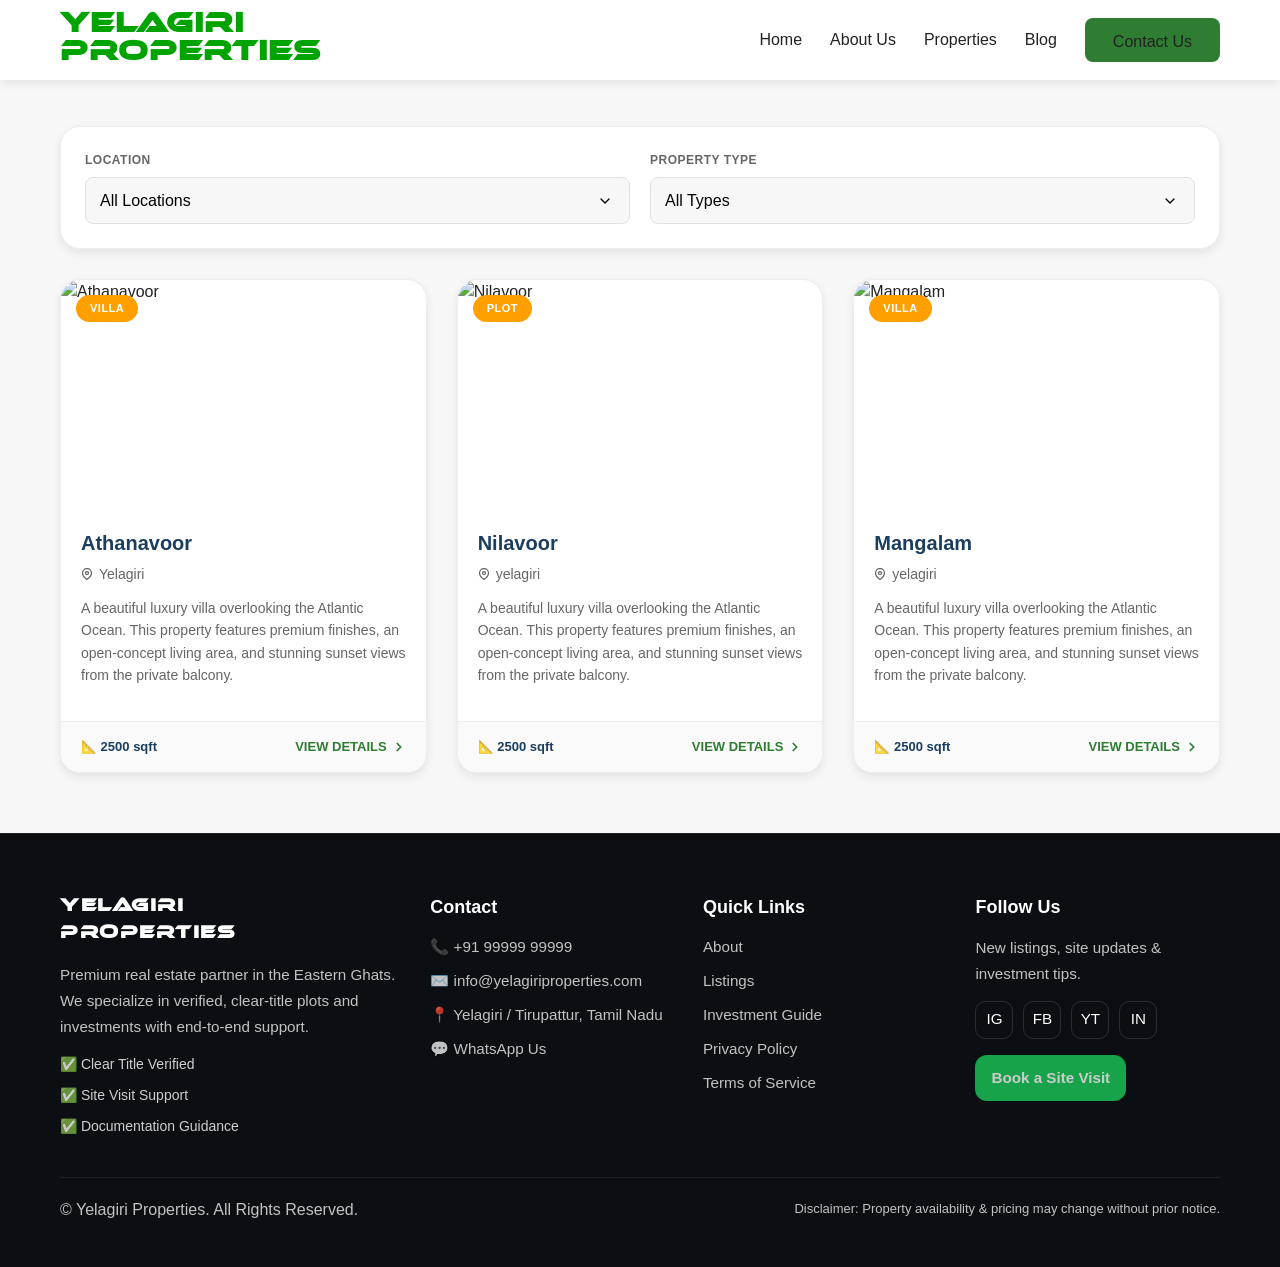
==== frontend/properties.html @ 58af4fd4 "initial commit" ====
<!DOCTYPE html>
<html lang="en">

<head>
    <meta charset="UTF-8">
    <meta name="viewport" content="width=device-width, initial-scale=1.0, maximum-scale=1.0, user-scalable=no">
    <title>Properties & Plots| Yelagiri Properties</title>
    <link rel="stylesheet" href="assets/css/style.css">

    <style>
        /* ==================================================
            ROOT VARIABLES & RESET
        ================================================== */
        :root {
            --primary: #2e7d32;
            --primary-dark: #1b3e5e;
            --accent: #ffa000;
            --text-dark: #222;
            --text-muted: #666;
            --white: #ffffff;
            --bg-light: #f7f7f7;
            --border-light: #eeeeee;

            --radius-sm: 8px;
            --radius-lg: 20px;

            --shadow-sm: 0 4px 10px rgba(0, 0, 0, 0.08);
            --shadow-md: 0 10px 30px rgba(0, 0, 0, 0.15);

            --transition: all 0.3s cubic-bezier(0.4, 0, 0.2, 1);
            --max-width: 1200px;
        }

        * {
            margin: 0;
            padding: 0;
            box-sizing: border-box;
            -webkit-tap-highlight-color: transparent;
        }

        body {
            font-family: "Segoe UI", Roboto, Helvetica, Arial, sans-serif;
            color: var(--text-dark);
            background: var(--bg-light);
            line-height: 1.5;
            overflow-x: hidden;
        }

        /* ==================================================
            LAYOUT COMPONENTS
        ================================================== */
        .container {
            width: 100%;
            max-width: var(--max-width);
            margin: 0 auto;
            padding: 0 20px;
        }

        .back-btn {
            background: var(--bg-light);
            border: 1px solid var(--border-light);
            color: var(--primary);
            font-weight: 600;
            font-size: 14px;
            cursor: pointer;
            transition: var(--transition);
            padding: 8px 16px;
            border-radius: 100px;
            display: flex;
            align-items: center;
            gap: 6px;
        }

        .back-btn:hover {
            background: var(--primary);
            color: var(--white);
        }

        /* ==================================================
            FILTER SECTION
        ================================================== */
        .filter-bar {
            background: var(--white);
            padding: 24px;
            border-radius: var(--radius-lg);
            border: 1px solid var(--border-light);
            box-shadow: var(--shadow-sm);
            margin: 30px 0;
            display: grid;
            grid-template-columns: repeat(auto-fit, minmax(240px, 1fr));
            gap: 20px;
        }

        .filter-group {
            display: flex;
            flex-direction: column;
            gap: 8px;
        }

        .filter-label {
            font-size: 12px;
            font-weight: 700;
            color: var(--text-muted);
            text-transform: uppercase;
            letter-spacing: 0.5px;
        }

        .filter-select {
            width: 100%;
            padding: 14px;
            background: var(--bg-light);
            border: 1px solid #e0e0e0;
            border-radius: var(--radius-sm);
            outline: none;
            cursor: pointer;
            transition: var(--transition);
            font-size: 16px;
            /* Prevents zoom on mobile */
            appearance: none;
            background-image: url("data:image/svg+xml;charset=UTF-8,%3csvg xmlns='http://www.w3.org/2000/svg' viewBox='0 0 24 24' fill='none' stroke='currentColor' stroke-width='2' stroke-linecap='round' stroke-linejoin='round'%3e%3cpolyline points='6 9 12 15 18 9'%3e%3c/polyline%3e%3c/svg%3e");
            background-repeat: no-repeat;
            background-position: right 1rem center;
            background-size: 1em;
        }

        .filter-select:focus {
            border-color: var(--primary);
            background-color: var(--white);
        }

        /* ==================================================
            PROPERTY GRID & CARDS
        ================================================== */
        .property-grid {
            display: grid;
            grid-template-columns: repeat(auto-fill, minmax(320px, 1fr));
            gap: 30px;
            margin-bottom: 60px;
        }

        .property-card {
            background: var(--white);
            border-radius: var(--radius-lg);
            overflow: hidden;
            border: 1px solid var(--border-light);
            box-shadow: var(--shadow-sm);
            cursor: pointer;
            transition: var(--transition);
            display: flex;
            flex-direction: column;
            height: 100%;
        }

        .property-card:hover {
            box-shadow: var(--shadow-md);
            transform: translateY(-8px);
        }

        .card-image-wrapper {
            aspect-ratio: 16 / 10;
            overflow: hidden;
            position: relative;
        }

        .card-image-wrapper img {
            width: 100%;
            height: 100%;
            object-fit: cover;
            transition: transform 0.6s ease;
        }

        .property-card:hover .card-image-wrapper img {
            transform: scale(1.1);
        }

        .type-tag {
            position: absolute;
            top: 15px;
            left: 15px;
            background: var(--accent);
            color: var(--white);
            padding: 5px 14px;
            font-size: 11px;
            font-weight: 700;
            border-radius: 100px;
            text-transform: uppercase;
            letter-spacing: 0.5px;
            z-index: 2;
        }

        .price-tag {
            position: absolute;
            bottom: 15px;
            left: 15px;
            background: var(--primary);
            color: var(--white);
            padding: 6px 14px;
            font-size: 16px;
            font-weight: 700;
            border-radius: var(--radius-sm);
            z-index: 2;
        }

        .card-body {
            padding: 20px;
            flex-grow: 1;
        }

        .card-title {
            font-size: 20px;
            font-weight: 700;
            color: var(--primary-dark);
            margin-bottom: 6px;
        }

        .card-location {
            color: var(--text-muted);
            font-size: 14px;
            margin-bottom: 12px;
            display: flex;
            align-items: center;
            gap: 6px;
        }

        .card-desc {
            color: var(--text-muted);
            font-size: 14px;
            margin-bottom: 15px;
            display: -webkit-box;

            -webkit-box-orient: vertical;
            overflow: hidden;
            line-height: 1.6;
        }

        .card-footer {
            border-top: 1px solid var(--border-light);
            padding: 15px 20px;
            display: flex;
            justify-content: space-between;
            align-items: center;
            background: #fafafa;
        }

        .card-size {
            font-size: 13px;
            font-weight: 700;
            color: var(--primary-dark);
        }

        .card-link {
            color: var(--primary);
            font-weight: 700;
            font-size: 13px;
            display: flex;
            align-items: center;
            gap: 5px;
        }

        /* ==================================================
            DETAIL VIEW & GALLERY
        ================================================== */

        .detail-view {
            padding: 30px 0 60px;
            display: grid;
            grid-template-columns: 1fr 380px;
            gap: 30px;
            align-items: start;
        }

        .image-gallery-container {
            margin-bottom: 30px;
        }

        .gallery-main-frame {
            aspect-ratio: 16 / 9;
            width: 100%;
            margin-bottom: 15px;
            border-radius: var(--radius-lg);
            overflow: hidden;
            box-shadow: var(--shadow-sm);
            background: #e0e0e0;
        }

        .gallery-main-frame img {
            width: 100%;
            height: 100%;
            object-fit: cover;
            transition: opacity 0.4s ease;
        }

        .gallery-thumbs-row {
            display: flex;
            gap: 12px;
            overflow-x: auto;
            padding: 5px 2px 15px;
            scrollbar-width: none;
            /* Hide scrollbar Firefox */
            -ms-overflow-style: none;
            /* Hide scrollbar IE */
        }

        .gallery-thumbs-row::-webkit-scrollbar {
            display: none;
            /* Hide scrollbar Chrome/Safari */
        }

        .gallery-thumb-item {
            flex: 0 0 120px;
            aspect-ratio: 3 / 2;
            border-radius: var(--radius-sm);
            cursor: pointer;
            overflow: hidden;
            border: 3px solid transparent;
            transition: var(--transition);
            opacity: 0.6;
        }

        .gallery-thumb-item.active {
            border-color: var(--primary);
            opacity: 1;
            transform: scale(0.95);
        }

        .gallery-thumb-item img {
            width: 100%;
            height: 100%;
            object-fit: cover;
        }

        .content-box {
            background: var(--white);
            padding: 30px;
            border-radius: var(--radius-lg);
            border: 1px solid var(--border-light);
            box-shadow: var(--shadow-sm);
            margin-bottom: 30px;
        }

        .detail-header {
            display: flex;
            justify-content: space-between;
            align-items: flex-start;
            margin-bottom: 25px;
            gap: 20px;
        }

        .detail-title {
            font-size: 32px;
            font-weight: 800;
            color: var(--primary-dark);
            line-height: 1.2;
        }

        /* Facing badge */
        .facing-chip {
            display: inline-flex;
            align-items: center;
            /* ✅ correct */
            gap: 6px;
            padding: 6px 12px;
            border-radius: 999px;
            background: #f0fdf4;
            border: 1px solid #bbf7d0;
            white-space: nowrap;
            /* prevents wrapping */
        }

        .facing-label {
            font-size: 11px;
            font-weight: 700;
            text-transform: uppercase;
            color: var(--text-muted);
        }

        .facing-value {
            font-size: 14px;
            font-weight: 700;
            color: #15803d;
        }


        .stats-grid {
            display: grid;
            grid-template-columns: repeat(3, 1fr);
            padding: 20px 0;
            margin: 20px 0;
            border-top: 1px solid var(--bg-light);
            border-bottom: 1px solid var(--bg-light);
            gap: 20px;
        }

        .stat-item label {
            font-size: 11px;
            text-transform: uppercase;
            font-weight: 700;
            color: var(--text-muted);
            display: block;
            margin-bottom: 4px;
        }

        .stat-item p {
            font-weight: 700;
            font-size: 18px;
            color: var(--primary-dark);
        }

        .amenity-grid {
            display: grid;
            grid-template-columns: repeat(auto-fill, minmax(160px, 1fr));
            gap: 15px;
            margin-top: 20px;
        }

        .amenity-item {
            display: flex;
            align-items: center;
            gap: 10px;
            font-weight: 600;
            font-size: 14px;
            background: var(--bg-light);
            padding: 10px 15px;
            border-radius: var(--radius-sm);
        }

        .amenity-bullet {
            color: var(--primary);
            font-size: 18px;
        }

        /* Inquiry Form */
        .sidebar {
            position: sticky;
            top: 100px;

        }

        .form-title {
            font-size: 22px;
            font-weight: 700;
            margin-bottom: 20px;
            color: var(--primary-dark);
        }

        .form-group {
            margin-bottom: 18px;
        }

        .form-group label {
            display: block;
            font-size: 12px;
            font-weight: 700;
            color: var(--text-dark);
            margin-bottom: 8px;
        }

        .form-input,
        .form-textarea {
            width: 100%;
            padding: 14px;
            background: var(--bg-light);
            border: 1px solid #e0e0e0;
            border-radius: var(--radius-sm);
            outline: none;
            transition: var(--transition);
            font-size: 16px;
            font-family: inherit;
        }

        .form-input:focus,
        .form-textarea:focus {
            border-color: var(--primary);
            background-color: var(--white);
            box-shadow: 0 0 0 4px rgba(46, 125, 50, 0.1);
        }

        .submit-btn {
            width: 100%;
            background: var(--primary);
            color: var(--white);
            border: none;
            padding: 16px;
            font-weight: 700;
            font-size: 16px;
            border-radius: var(--radius-sm);
            cursor: pointer;
            transition: var(--transition);
            margin-top: 10px;
        }

        .submit-btn:hover {
            background: var(--primary-dark);
            transform: translateY(-2px);
        }

        /* Utilities */
        .hidden {
            display: none !important;
        }

        .fade-in {
            animation: fadeIn 0.4s ease-out;
        }

        @keyframes fadeIn {
            from {
                opacity: 0;
                transform: translateY(10px);
            }

            to {
                opacity: 1;
                transform: translateY(0);
            }
        }

        /* ==================================================
            RESPONSIVE BREAKPOINTS
        ================================================== */

        /* Tablets & Small Laptops */
        @media (max-width: 1024px) {
            .detail-view {
                grid-template-columns: 1fr;
            }

            .sidebar {
                position: static;
                margin-top: 0;
            }

            .gallery-main-frame {
                height: 400px;
                aspect-ratio: auto;
            }
        }

        /* Mobile Devices */
        @media (max-width: 768px) {
            .container {
                padding: 0 16px;
            }

            .navbar {
                height: 64px;
            }

            .logo {
                font-size: 20px;
            }

            .filter-bar {
                margin: 20px 0;
                padding: 16px;
                gap: 15px;
            }

            .property-grid {
                grid-template-columns: 1fr;
                gap: 24px;
            }

            .detail-title {
                font-size: 26px;
            }

            .detail-price {
                font-size: 24px;
            }

            .detail-header {
                flex-direction: column;
                gap: 10px;
            }

            .gallery-main-frame {
                height: 280px;
            }

            .content-box {
                padding: 20px;
            }

            .amenity-grid {
                grid-template-columns: 1fr 1fr;
            }

            .main-content-area {
                width: 90vw;
            }

        }

        /* Very Small Screens */
        @media (max-width: 480px) {
            .gallery-main-frame {
                height: 220px;
                border-radius: var(--radius-sm);
            }

            .gallery-thumb-item {
                flex: 0 0 100px;

            }

            .stats-grid {
                grid-template-columns: 1fr;
                gap: 15px;
            }

            .amenity-grid {
                grid-template-columns: 1fr;
            }
        }
    </style>
    <style>
    .footer-logo {
  font-family: 'Ethnocentric', sans-serif;
  letter-spacing: 1.5px;
  font-size: 20px;
  color: #ffffff;
  text-transform: uppercase;
}

.header-logo {
  font-family: 'Ethnocentric', sans-serif;
  letter-spacing: 1px;
  line-height: 1;
  font-size: 28px;
  color: #00A300;
  text-transform: uppercase;
}
</style>
</head>

<body>
    <header>
        <div class="container">
            <nav>
                <div class="logo">
        <H5 class="header-logo">Yelagiri <br> Properties</H5>
      </div>

                <div class="mobile-menu-btn" onclick="toggleMenu()">☰</div>

                <ul class="nav-links" id="nav-links">
                    <li><a href="index.html">Home</a></li>
                    <li><a href="about.html">About Us</a></li>
                    <li><a href="properties.html">Properties</a></li>
                    <li><a href="blog.html">Blog</a></li>
                    <li><a href="contact.html" class="btn btn-primary">Contact Us</a></li>
                </ul>
            </nav>
        </div>
    </header>


    <br>
    <br>
    <main class="container">
        <!-- LISTING PAGE -->
        <br>
        <br>
        <div id="navBack" class="hidden">
            <button onclick="showListing()" class="back-btn">
                <svg width="16" height="16" viewBox="0 0 24 24" fill="none" stroke="currentColor" stroke-width="2"
                    stroke-linecap="round" stroke-linejoin="round">
                    <line x1="19" y1="12" x2="5" y2="12" />
                    <polyline points="12 19 5 12 12 5" />
                </svg>
                Back
            </button>
        </div>
        <div id="listingPage" class="fade-in">
            <div class="filter-bar">
                <div class="filter-group">
                    <label class="filter-label">Location</label>
                    <select id="locationFilter" onchange="applyFilters()" class="filter-select">
                        <option value="all">All Locations</option>
                        <option value="Miami">Miami</option>
                        <option value="New York">New York</option>
                        <option value="Austin">Austin</option>
                    </select>
                </div>
                <div class="filter-group">
                    <label class="filter-label">Property Type</label>
                    <select id="typeFilter" onchange="applyFilters()" class="filter-select">
                        <option value="all">All Types</option>
                        <option value="Villa">Villa</option>
                        <option value="Apartment">Apartment</option>
                        <option value="Plot">Plot</option>
                    </select>
                </div>
            </div>

            <div id="propertyGrid" class="property-grid">
                <!-- Injected via JS -->
            </div>
        </div>

        <!-- DETAIL PAGE -->
        <div id="detailPage" class="hidden fade-in">
            <div id="detailContent">
                <!-- Injected via JS -->
            </div>
        </div>
    </main>

    <script>
        const data = {
            "properties": [
                {
                    "id": 1,
                    "name": "Athanavoor",
                    "type": "Villa",
                    "location": "Yelagiri",
                    "facing": "North",
                    "size": "2500 sqft",

                    "description": "A beautiful luxury villa overlooking the Atlantic Ocean. This property features premium finishes, an open-concept living area, and stunning sunset views from the private balcony.",

                    "images": [
                        "https://images.unsplash.com/photo-1613490493576-7fde63acd811?auto=format&fit=crop&w=1200&q=80",
                        "https://images.unsplash.com/photo-1613977257363-707ba9348227?auto=format&fit=crop&w=800&q=80",
                        "https://images.unsplash.com/photo-1512917774080-9991f1c4c750?auto=format&fit=crop&w=800&q=80",
                        "https://images.unsplash.com/photo-1600585154340-be6161a56a0c?auto=format&fit=crop&w=800&q=80"
                    ],

                    "amenities": [
                        "Pool",
                        "Gym",
                        "Beach Access",
                        "Private Parking",
                        "Smart Home"
                    ]
                },
                {
                    "id": 2,
                    "name": "Nilavoor",
                    "type": "plot",
                    "location": "yelagiri",
                    "facing": "North",
                    "size": "2500 sqft",

                    "description": "A beautiful luxury villa overlooking the Atlantic Ocean. This property features premium finishes, an open-concept living area, and stunning sunset views from the private balcony.",

                    "images": [
  "https://encrypted-tbn0.gstatic.com/images?q=tbn:ANd9GcQMj-4pQxq1t5v2KErJ9kT-z7eXW7Nisrpfrw&s",
  "https://encrypted-tbn0.gstatic.com/images?q=tbn:ANd9GcRqUysDsdYNhogo86h2fw9bkmaBvrnOnzWTuQ&s",
  "https://encrypted-tbn0.gstatic.com/images?q=tbn:ANd9GcRp6YqivLyHPWenv_6vPWynjphEG1RQ37S58w&s"
]
,

                    "amenities": [
                        "Pool",
                        "Gym",
                        "Beach Access",
                        "Private Parking",
                        "Smart Home"
                    ]
                },
                {
                    "id": 1,
                    "name": "Mangalam",
                    "type": "Villa",
                    "location": "yelagiri",
                    "facing": "North",
                    "size": "2500 sqft",

                    "description": "A beautiful luxury villa overlooking the Atlantic Ocean. This property features premium finishes, an open-concept living area, and stunning sunset views from the private balcony.",

                    "images": [
                        "https://images.unsplash.com/photo-1613490493576-7fde63acd811?auto=format&fit=crop&w=1200&q=80",
                        "https://images.unsplash.com/photo-1613977257363-707ba9348227?auto=format&fit=crop&w=800&q=80",
                        "https://images.unsplash.com/photo-1512917774080-9991f1c4c750?auto=format&fit=crop&w=800&q=80",
                        "https://images.unsplash.com/photo-1600585154340-be6161a56a0c?auto=format&fit=crop&w=800&q=80"
                    ],

                    "amenities": [
                        "Pool",
                        "Gym",
                        "Beach Access",
                        "Private Parking",
                        "Smart Home"
                    ]
                }
            ]
        };

        function showListing() {
            document.getElementById('listingPage').classList.remove('hidden');
            document.getElementById('detailPage').classList.add('hidden');
            document.getElementById('navBack').classList.add('hidden');
            window.scrollTo(0, 0);
            applyFilters();
        }

        function changeMainImage(thumbElement, imageUrl) {
            const mainImg = document.getElementById('mainDisplayImg');
            if (!mainImg) return;

            mainImg.style.opacity = '0.4';

            setTimeout(() => {
                mainImg.src = imageUrl;
                mainImg.style.opacity = '1';
            }, 150);

            const thumbnails = document.querySelectorAll('.gallery-thumb-item');
            thumbnails.forEach(thumb => thumb.classList.remove('active'));
            thumbElement.classList.add('active');
        }

        function showDetail(id) {
            const p = data.properties.find(prop => prop.id === id);
            if (!p) return;

            document.getElementById('listingPage').classList.add('hidden');
            document.getElementById('detailPage').classList.remove('hidden');
            document.getElementById('navBack').classList.remove('hidden');
            window.scrollTo(0, 0);

            const detailContent = document.getElementById('detailContent');
            detailContent.innerHTML = `
                <div class="detail-view">
                    <div class="main-content-area">
                        <div class="image-gallery-container">
                            <div class="gallery-main-frame">
                                <img id="mainDisplayImg" src="${p.images[0]}" alt="Property Main">
                            </div>
                            <div class="gallery-thumbs-row">
                                ${p.images.map((img, index) => `
                                    <div class="gallery-thumb-item ${index === 0 ? 'active' : ''}" 
                                         onclick="changeMainImage(this, '${img}')">
                                        <img src="${img}" alt="Detail Thumbnail">
                                    </div>
                                `).join('')}
                            </div>
                        </div>
                        
                        <div class="content-box">
                            <div class="detail-header">
                                <div>
                                     <h1 class="detail-title">${p.name}</h1>

 
                                    <p class="card-location">
                                        <svg width="14" height="14" viewBox="0 0 24 24" fill="none" stroke="currentColor" stroke-width="2"><path d="M21 10c0 7-9 13-9 13s-9-6-9-13a9 9 0 0 1 18 0z"/><circle cx="12" cy="10" r="3"/></svg>
                                        ${p.location} • ${p.type}
                                    </p>
                                   
                                </div>
                                
                            </div>

                            <div class="stats-grid">
                                <div class="stat-item">
                                    <label>Size</label>
                                    <p>${p.size}</p>
                                </div>
                   
                                <div class="stat-item">
                                    <label>Status</label>
                                    <p style="color: var(--primary)">Available</p>
                                </div>
                                             <div class="facing-stat">
                                 ${p.facing ? `
    <span class="facing-chip">
      <span class="facing-label">Facing</span>
      <span class="facing-value">🧭 ${p.facing}</span>
    </span>
  ` : ''}
</div>
                            </div>

                            <h2 style="margin-bottom:12px; color: var(--primary-dark); font-size: 1.25rem;">About this ${p.type.toLowerCase()}</h2>
                            <p style="color: var(--text-muted); margin-bottom: 32px; line-height: 1.8;">${p.description}</p>

                            <h2 style="margin-bottom:15px; color: var(--primary-dark); font-size: 1.25rem;">Features & Amenities</h2>
                            <div class="amenity-grid">
                                ${p.amenities.map(a => `
                                    <div class="amenity-item">
                                        <span class="amenity-bullet">✓</span> ${a}
                                    </div>
                                `).join('')}
                            </div>
                        </div>
                    </div>

                    <div class="sidebar">
                        <div class="content-box" style="border-top: 5px solid var(--primary);">
                            <h3 class="form-title">Enquire Now</h3>
                            <form onsubmit="event.preventDefault(); document.getElementById('successMsg').classList.remove('hidden'); this.style.opacity='0.5'; this.style.pointerEvents='none';">
                                <div class="form-group">
                                    <label>Full Name</label>
                                    <input type="text" placeholder="Your Name" required class="form-input">
                                </div>
                                <div class="form-group">
                                    <label>Email Address</label>
                                    <input type="email" placeholder="email@example.com" required class="form-input">
                                </div>
                                <div class="form-group">
                                    <label>Your Message</label>
                                    <textarea rows="4" class="form-textarea" placeholder="I am interested in this ${p.type.toLowerCase()}..."></textarea>
                                </div>
                                <button type="submit" class="submit-btn">Send Inquiry</button>
                                <div id="successMsg" class="hidden" style="background: #e8f5e9; color: #2e7d32; padding: 15px; border-radius: 8px; margin-top: 15px; text-align: center; font-weight: 600;">
                                    ✓ Inquiry Sent Successfully!
                                </div>
                            </form>
                        </div>
                    </div>
                </div>
            `;
        }

        function applyFilters() {
            const locVal = document.getElementById('locationFilter').value;
            const typeVal = document.getElementById('typeFilter').value;

            const filtered = data.properties.filter(p => {
                const locMatch = locVal === 'all' || p.location === locVal;
                const typeMatch = typeVal === 'all' || p.type === typeVal;
                return locMatch && typeMatch;
            });

            const grid = document.getElementById('propertyGrid');
            if (filtered.length === 0) {
                grid.innerHTML = `
                    <div style="grid-column: 1/-1; padding: 80px 20px; text-align: center; color: var(--text-muted);">
                        <svg width="48" height="48" viewBox="0 0 24 24" fill="none" stroke="currentColor" stroke-width="1" style="margin-bottom: 15px; opacity: 0.5;"><circle cx="11" cy="11" r="8"/><line x1="21" y1="21" x2="16.65" y2="16.65"/></svg>
                        <p style="font-size: 1.1rem; font-weight: 500;">No properties match your selection.</p>
                        <button onclick="document.getElementById('locationFilter').value='all'; document.getElementById('typeFilter').value='all'; applyFilters();" 
                                style="margin-top: 15px; background: none; border: 1px solid var(--primary); color: var(--primary); padding: 8px 20px; border-radius: 100px; cursor: pointer;">
                            Clear all filters
                        </button>
                    </div>`;
                return;
            }

            grid.innerHTML = filtered.map(p => `
                <div class="property-card fade-in" onclick="showDetail(${p.id})">
                    <div class="card-image-wrapper">
                        <img src="${p.images[0]}" alt="${p.name}" loading="lazy">
                        <div class="type-tag">${p.type}</div>
                        
                    </div>
                    <div class="card-body">
                        <h3 class="card-title">${p.name}</h3>
                        <p class="card-location">
                            <svg width="12" height="12" viewBox="0 0 24 24" fill="none" stroke="currentColor" stroke-width="2.5"><path d="M21 10c0 7-9 13-9 13s-9-6-9-13a9 9 0 0 1 18 0z"/><circle cx="12" cy="10" r="3"/></svg>
                            ${p.location}
                        </p>
                        <p class="card-desc">${p.description}</p>
                    </div>
                    <div class="card-footer">
                        <span class="card-size">📐 ${p.size}</span>
                        <span class="card-link">
                            VIEW DETAILS 
                            <svg width="14" height="14" viewBox="0 0 24 24" fill="none" stroke="currentColor" stroke-width="3" stroke-linecap="round" stroke-linejoin="round"><path d="m9 18 6-6-6-6"/></svg>
                        </span>
                    </div>
                </div>
            `).join('');
        }

        window.onload = applyFilters;
    </script>
    <!-- FOOTER LOAD -->
    <div id="site-footer"></div>

    <script>
        fetch('./partials/header.html')
            .then(res => res.text())
            .then(html => document.getElementById('site-header').innerHTML = html);

        fetch('./partials/footer.html')
            .then(res => res.text())
            .then(html => document.getElementById('site-footer').innerHTML = html);
    </script>
</body>

</html>
---- frontend/assets/css/style.css ----
/* ==================================================
   ROOT VARIABLES & RESET
================================================== */
:root {
  --primary: #2e7d32;
  --primary-dark: #1b3e5e;
  --accent: #ffa000;

  --text-dark: #222;
  --text-muted: #666;
  --white: #ffffff;
  --bg-light: #f7f7f7;

  --radius-sm: 6px;
  --radius-lg: 20px;

  --shadow-sm: 0 4px 10px rgba(0, 0, 0, 0.08);
  --shadow-md: 0 10px 30px rgba(0, 0, 0, 0.15);

  --transition: all 0.3s ease;
}

@font-face {
  font-family: 'Ethnocentric';
  src: url('../fonts/Ethnocentric-Regular.otf') format('opentype');
  font-weight: normal;
  font-style: normal;
  font-display: swap;
}

* {
  margin: 0;
  padding: 0;
  box-sizing: border-box;
}

body {
  font-family: "Segoe UI", Tahoma, Geneva, Verdana, sans-serif;
  color: var(--text-dark);
  background: var(--white);
  line-height: 1.6;
}

img {
  max-width: 100%;
  display: block;
}

a {
  text-decoration: none;
  color: inherit;
}

ul {
  list-style: none;
}

/* ==================================================
   GLOBAL LAYOUT
================================================== */
.container {
  max-width: 1200px;
  margin: 0 auto;
  padding: 0 20px;
}

.section-padding {
  padding: 90px 0;
}

/* ==================================================
   BUTTONS
================================================== */
.btn {
  display: inline-block;
  padding: 12px 28px;
  border-radius: var(--radius-sm);
  font-weight: 600;
  transition: var(--transition);
  cursor: pointer;
  text-align: center;
}

.btn-primary {
  background: var(--primary);
  color: var(--white);
}

.btn-primary:hover {
  background: var(--primary-dark);
}

.btn-outline {
  border: 2px solid var(--white);
  color: var(--white);
  background: transparent;
}

.btn-outline:hover {
  background: var(--primary);
  color: var(--white);
}

/* ==================================================
   HEADER
================================================== */

header {
  position: fixed;
  top: 0;
  width: 100%;
  background: var(--white);
  box-shadow: var(--shadow-sm);
  z-index: 1000;
}

header {
  position: fixed;
  top: 0;
  width: 100%;
  background: var(--white, #fff);
  box-shadow: 0 2px 10px rgba(0, 0, 0, 0.1);
  z-index: 1000;
}

nav {
  height: 80px;
  display: flex;
  align-items: center;
  justify-content: space-between;
}

.logo img {
  height: 42px;
}

.nav-links {
  display: flex;
  align-items: center;
  gap: 28px;
  list-style: none;
}

.nav-links a {
  font-weight: 500;
  color: #222;
  text-decoration: none;
}

.mobile-menu-btn {
  display: none;
  font-size: 1.8rem;
  cursor: pointer;
  color: #222;
}

/* MOBILE MENU */
@media (max-width: 768px) {

  .mobile-menu-btn {
    display: block;
  }

  .nav-links {
    position: absolute;
    top: 80px;
    left: 0;
    width: 100%;
    background: #fff;
    flex-direction: column;
    align-items: center;
    padding: 20px 0;
    display: none;
  }

  .nav-links.active {
    display: flex;
  }

  .nav-links li {
    margin: 12px 0;
  }
}

/* ===== NAV UNDERLINE ANIMATION ===== */

.nav-links {
  position: relative;
}

.nav-links a {
  position: relative;
  padding-bottom: 8px;
}

/* underline */
.nav-links a::after {
  content: "";
  position: absolute;
  left: 0;
  bottom: 0;
  width: 0;
  height: 3px;
  background: var(--accent);
  border-radius: 4px;
  transition: width 0.3s ease;
}

/* active + hover */
.nav-links a.active::after,
.nav-links a:hover::after {
  width: 100%;
}

/* ==================================================
   HERO (INDEX)
================================================== */
/* --- HERO BANNER --- */
.hero {
  height: 90vh;
  background-size: cover;
  background-position: center;
  background-repeat: no-repeat;

  display: flex;
  align-items: center;
  justify-content: center;
  text-align: center;

  color: #fff;
  margin-top: 80px;

  position: relative;
  transition: background-image 1s ease-in-out;
}

/* overlay */
.hero::before {
  content: "";
  position: absolute;
  inset: 0;
  background: rgba(0, 0, 0, 0.5);
  z-index: 1;
}

.hero-content {
  position: relative;
  z-index: 2;
}


/* ==================================================
   WHY CHOOSE US – HOME
================================================== */
.why-choose {
  background: var(--bg-light);
}

.why-grid {
  display: grid;
  grid-template-columns: repeat(3, 1fr);
  gap: 35px;
  margin-top: 50px;
}

.why-card {
  background: var(--white);
  padding: 35px 30px;
  border-radius: var(--radius-lg);
  box-shadow: var(--shadow-sm);
  text-align: center;
  transition: var(--transition);
}

.why-card:hover {
  transform: translateY(-8px);
  box-shadow: var(--shadow-md);
}

.why-icon {
  width: 70px;
  height: 70px;
  margin: 0 auto 20px;
  border-radius: 50%;
  background: rgba(46, 125, 50, 0.12);
  color: var(--primary-color);
  font-size: 30px;
  display: flex;
  align-items: center;
  justify-content: center;
  font-weight: 700;
}

.why-card h3 {
  font-size: 1.25rem;
  margin-bottom: 12px;
  color: var(--text-dark);
}

.why-card p {
  font-size: 0.95rem;
  color: var(--text-light);
  line-height: 1.6;
}

.section-title {
  text-align: center;
}

/* ===== RESPONSIVE ===== */
@media (max-width: 992px) {
  .why-grid {
    grid-template-columns: repeat(2, 1fr);
  }
}

@media (max-width: 768px) {
  .why-grid {
    grid-template-columns: 1fr;
  }
}




/* ==================================================
   BLOGS (HOME + BLOG PAGE)
================================================== */
.latest-blogs {
  background: var(--bg-light);
}

.blog-grid {
  display: grid;
  grid-template-columns: repeat(3, 1fr);
  gap: 35px;
  margin-top: 50px;
}



.blog-card {
  background: var(--white);
  border-radius: 18px;
  overflow: hidden;
  box-shadow: var(--shadow-sm);
  transition: var(--transition);
}

.blog-card:hover {
  transform: translateY(-8px);
  box-shadow: var(--shadow-md);
}

.blog-card img {
  width: 100%;
  height: 200px;
  object-fit: cover;
}

.blog-content {
  padding: 25px;
}

.blog-date {
  font-size: 0.8rem;
  color: var(--primary-color);
  font-weight: 600;
}

.blog-content h3 {
  font-size: 1.25rem;
  margin: 10px 0 12px;
  line-height: 1.4;
}

.blog-content p {
  font-size: 0.95rem;
  color: var(--text-light);
  margin-bottom: 18px;
}

.read-more {
  font-weight: 600;
  color: var(--primary-color);
}

/* RESPONSIVE */
@media (max-width: 992px) {
  .blog-grid {
    grid-template-columns: repeat(2, 1fr);
  }
}

@media (max-width: 768px) {
  .blog-grid {
    grid-template-columns: 1fr;
  }
}

/* ==================================================
   CTA FORM
================================================== */
.cta-section {
  background:
    linear-gradient(rgba(46, 125, 50, 0.95), rgba(46, 125, 50, 0.95)),
    url("https://images.unsplash.com/photo-1560518883-ce09059eeffa");
  background-size: cover;
  color: var(--white);
}

.cta-wrapper {
  display: grid;
  grid-template-columns: 1fr 1fr;
  gap: 70px;
  align-items: center;
}

.cta-content h2 {
  font-size: 2.8rem;
  margin-bottom: 20px;
}

.cta-content p {
  font-size: 1.05rem;
  margin-bottom: 25px;
  opacity: 0.95;
}

.cta-points li {
  margin-bottom: 10px;
  font-weight: 500;
}

/* FORM */
.cta-form {
  background: var(--white);
  color: var(--text-dark);
  padding: 40px;
  border-radius: 18px;
  box-shadow: var(--shadow-md);
}

.form-group {
  margin-bottom: 15px;
}

.form-group label {
  font-size: 0.85rem;
  font-weight: 600;
  margin-bottom: 6px;
  display: block;
}

.form-group input,
.form-group select,
.form-group textarea {
  width: 100%;
  padding: 12px 14px;
  border-radius: var(--radius-sm);
  border: 1px solid #ddd;
  font-size: 0.95rem;
}

.form-group input:focus,
.form-group select:focus,
.form-group textarea:focus {
  outline: none;
  border-color: var(--primary-color);
}

.btn-full {
  width: 100%;
  padding: 14px;
  font-size: 1rem;
}

/* RESPONSIVE */
@media (max-width: 992px) {
  .cta-wrapper {
    grid-template-columns: 1fr;
    gap: 50px;
  }

  .cta-content {
    text-align: center;
  }

  .cta-points {
    display: inline-block;
    text-align: left;
  }
}



/* ==================================================
   ABOUT SECTION (REFERENCE IMAGE MATCH)
================================================== */
.about-grid {
  display: grid;
  grid-template-columns: 1fr 1fr;
  gap: 80px;
  align-items: center;
}

.about-image-container {
  position: relative;
}

.main-about-img {
  width: 100%;
  height: 520px;
  object-fit: cover;
  border-radius: var(--radius-lg);
  box-shadow: var(--shadow-md);
}

/* EXPERIENCE BADGE */
.experience-badge {
  position: absolute;
  bottom: -35px;
  right: -25px;
  background: var(--accent);
  color: var(--white);
  padding: 28px 26px;
  border-radius: 18px;
  text-align: center;
  box-shadow: 0 12px 30px rgba(255, 160, 0, 0.45);
}

.experience-badge .years {
  font-size: 2.8rem;
  font-weight: 800;
  line-height: 1;
}

.experience-badge .exp-text {
  font-size: 0.85rem;
  font-weight: 600;
  text-transform: uppercase;
}

/* ABOUT CONTENT */
.sub-heading {
  display: block;
  color: var(--accent);
  font-weight: 700;
  letter-spacing: 3px;
  font-size: 0.8rem;
  margin-bottom: 14px;
}

.about-content h2 {
  font-size: 3rem;
  font-weight: 700;
  margin-bottom: 22px;
  line-height: 1.2;
}

.about-content p {
  color: var(--text-muted);
  margin-bottom: 35px;
  font-size: 1.05rem;
}

/* FEATURES LIST */
.about-features li {
  display: flex;
  align-items: center;
  margin-bottom: 14px;
  font-weight: 500;
}

.about-features .check {
  width: 24px;
  height: 24px;
  border-radius: 50%;
  background: var(--primary);
  color: var(--white);
  display: flex;
  align-items: center;
  justify-content: center;
  font-size: 0.8rem;
  margin-right: 14px;
}

/* ==================================================
   VISION & MISSION – ATTRACTIVE & RESPONSIVE
================================================== */
.vision-mission {
  background: linear-gradient(to right,
      rgba(46, 125, 50, 0.06),
      rgba(46, 125, 50, 0.02));
}

.vm-grid {
  display: grid;
  grid-template-columns: repeat(2, 1fr);
  gap: 40px;
  margin-top: 50px;
}

.vm-card {
  background: #ffffff;
  padding: 45px 40px;
  border-radius: 22px;
  box-shadow: 0 14px 40px rgba(0, 0, 0, 0.08);
  position: relative;
  transition: transform 0.3s ease;
}

.vm-card:hover {
  transform: translateY(-8px);
}

.vm-icon {
  width: 56px;
  height: 56px;
  border-radius: 14px;
  background: linear-gradient(135deg, #2e7d32, #43a047);
  color: #ffffff;
  display: flex;
  align-items: center;
  justify-content: center;
  margin-bottom: 22px;
}

.vm-icon svg {
  width: 28px;
  height: 28px;
}


.vm-card h3 {
  font-size: 1.6rem;
  margin-bottom: 15px;
}

.vm-card p {
  font-size: 1rem;
  line-height: 1.7;
  color: #555;
}

.vm-card ul {
  padding-left: 18px;
}

.vm-card ul li {
  margin-bottom: 10px;
  line-height: 1.6;
  color: #555;
}

/* RESPONSIVE */
@media (max-width: 992px) {
  .vm-grid {
    grid-template-columns: 1fr;
  }

  .vm-card {
    padding: 35px 30px;
  }
}

@media (max-width: 576px) {
  .vm-card h3 {
    font-size: 1.4rem;
  }

  .vm-icon {
    width: 46px;
    height: 46px;
    font-size: 1.3rem;
  }
}

/* ==================================================
   OUR ACHIEVEMENTS – FLOATING MILESTONE CONCEPT
================================================== */
.achievements {
  background: linear-gradient(to bottom,
      rgba(46, 125, 50, 0.04),
      rgba(46, 125, 50, 0.01));
  position: relative;
}

/* PATH */
.achievement-path {
  display: grid;
  grid-template-columns: repeat(4, 1fr);
  gap: 30px;
  margin-top: 60px;
  position: relative;
}

/* CONNECTING LINE */
.achievement-path::before {
  content: "";
  position: absolute;
  top: 50%;
  left: 0;
  right: 0;
  height: 2px;
  background: linear-gradient(to right,
      transparent,
      #2e7d32,
      transparent);
  z-index: 0;
}

.achievement-card {
  background: #ffffff;
  padding: 40px 30px;
  border-radius: 22px;
  text-align: center;
  box-shadow: 0 14px 40px rgba(0, 0, 0, 0.08);
  position: relative;
  z-index: 1;
  transition: transform 0.35s ease;
}

.achievement-card:hover {
  transform: translateY(-12px);
}

/* NUMBER */
.achieve-number {
  display: block;
  font-size: 2.6rem;
  font-weight: 700;
  color: #2e7d32;
  margin-bottom: 10px;
}

.achievement-card h4 {
  font-size: 1.2rem;
  margin-bottom: 10px;
}

.achievement-card p {
  font-size: 0.95rem;
  color: #555;
  line-height: 1.6;
}

/* HIGHLIGHT CARD */
.achievement-card.highlight {
  background: linear-gradient(135deg, #2e7d32, #43a047);
  color: #ffffff;
}

.achievement-card.highlight .achieve-number {
  color: #ffffff;
}

.achievement-card.highlight p {
  color: #e8f5e9;
}

/* RESPONSIVE */
@media (max-width: 992px) {
  .achievement-path {
    grid-template-columns: repeat(2, 1fr);
  }

  .achievement-path::before {
    display: none;
  }
}

@media (max-width: 576px) {
  .achievement-path {
    grid-template-columns: 1fr;
  }
}


/* ==================================================
   TRUST & APPROVALS – PREMIUM CREDIBILITY SECTION
================================================== */
.trust-approvals {
  background: linear-gradient(to right,
      rgba(46, 125, 50, 0.03),
      rgba(46, 125, 50, 0.01));
}

.trust-grid {
  display: grid;
  grid-template-columns: 1.2fr 1fr;
  gap: 60px;
  margin-top: 60px;
}

/* LEFT – TRUST */
.trust-item {
  background: #ffffff;
  padding: 26px 30px;
  border-radius: 16px;
  box-shadow: 0 10px 30px rgba(0, 0, 0, 0.07);
  margin-bottom: 20px;
}

.trust-item h4 {
  font-size: 1.1rem;
  margin-bottom: 8px;
  color: #2e7d32;
}

.trust-item p {
  font-size: 0.95rem;
  color: #555;
  line-height: 1.6;
}

/* RIGHT – APPROVALS */
.trust-right {
  display: grid;
  grid-template-columns: repeat(2, 1fr);
  gap: 25px;
}

.approval-card {
  background: #ffffff;
  border-radius: 18px;
  padding: 35px 20px;
  text-align: center;
  box-shadow: 0 14px 40px rgba(0, 0, 0, 0.08);
  transition: transform 0.3s ease;
}

.approval-card:hover {
  transform: translateY(-10px);
}

.approval-card span {
  display: block;
  font-size: 1.8rem;
  font-weight: 700;
  color: #2e7d32;
  margin-bottom: 10px;
}

.approval-card p {
  font-size: 0.9rem;
  color: #555;
}

/* RESPONSIVE */
@media (max-width: 992px) {
  .trust-grid {
    grid-template-columns: 1fr;
  }
}

@media (max-width: 576px) {
  .trust-right {
    grid-template-columns: 1fr;
  }
}



/* STATS */
.stats-row {
  display: flex;
  gap: 60px;
  margin-bottom: 30px;
}

.stat-item p {
  font-size: 0.9rem;
  color: var(--text-muted);
}

.stat-number {
  display: block;
  font-size: 2rem;
  font-weight: 700;
  color: var(--primary);
}



/* ==================================================
   CTA SECTION
================================================== */
.cta-section {
  background:
    linear-gradient(rgba(46, 125, 50, 0.92), rgba(46, 125, 50, 0.92)),
    url("https://images.unsplash.com/photo-1560518883-ce09059eeffa");
  background-size: cover;
  color: var(--white);
}

.cta-container {
  display: grid;
  grid-template-columns: 1fr 1fr;
  gap: 60px;
  align-items: center;
}

.cta-form {
  background: var(--white);
  color: var(--text-dark);
  padding: 36px;
  border-radius: 14px;
  box-shadow: var(--shadow-md);
}

.form-group {
  margin-bottom: 14px;
}

.form-group label {
  font-size: 0.85rem;
  font-weight: 600;
  margin-bottom: 6px;
  display: block;
}

.form-control {
  width: 100%;
  padding: 11px 12px;
  border-radius: var(--radius-sm);
  border: 1px solid #ddd;
}

/* ==================================================
   FOOTER
================================================== */
footer {
  background: #1a1a1a;
  color: #ccc;
  padding: 70px 0 25px;
}

.footer-grid {
  display: grid;
  grid-template-columns: repeat(auto-fit, minmax(220px, 1fr));
  gap: 40px;
  margin-bottom: 40px;
}

.footer-col h4 {
  color: var(--white);
  margin-bottom: 18px;
}

.footer-col p,
.footer-col a {
  font-size: 0.95rem;
  color: #ccc;
}

.footer-col a:hover {
  color: var(--white);
}

.copyright {
  border-top: 1px solid #333;
  padding-top: 20px;
  text-align: center;
  font-size: 0.85rem;
}

/* ==================================================
   RESPONSIVE
================================================== */
@media (max-width: 992px) {
  .about-grid {
    grid-template-columns: 1fr;
    gap: 60px;
  }

  .stats-row {
    justify-content: center;
    gap: 40px;
  }

  .about-content {
    text-align: center;
  }
}

@media (max-width: 768px) {
  .nav-links {
    display: none;
    position: absolute;
    top: 80px;
    left: 0;
    width: 100%;
    background: var(--white);
    flex-direction: column;
    padding: 25px;
    box-shadow: var(--shadow-sm);
  }

  .nav-links.active {
    display: flex;
  }

  .mobile-menu-btn {
    display: block;
  }

  .hero-content h1 {
    font-size: 2.2rem;
  }

  .cta-container {
    grid-template-columns: 1fr;
  }
}


/* ==================================================
   MOBILE RESPONSIVE FIX (FINAL)
================================================== */
@media (max-width: 768px) {

  /* ---------- GLOBAL ---------- */
  .section-padding {
    padding: 60px 0;
  }

  .container {
    padding: 0 16px;
  }

  /* ---------- HERO ---------- */
  .hero {
    min-height: 75vh;
    padding: 40px 0;
  }

  .hero-content h1 {
    font-size: 1.9rem;
    line-height: 1.3;
  }

  .hero-content p {
    font-size: 1rem;
  }

  /* ---------- ABOUT LAYOUT ---------- */
  .about-grid {
    grid-template-columns: 1fr;
    gap: 50px;
  }

  .about-image-container {
    order: 1;
  }

  .main-about-img {
    height: 320px;
  }

  /* ---------- EXPERIENCE BADGE ---------- */
  .experience-badge {
    bottom: -20px;
    right: 15px;
    padding: 18px 16px;
    border-radius: 14px;
  }

  .experience-badge .years {
    font-size: 2rem;
  }

  /* ---------- ABOUT CONTENT ---------- */
  .about-content {
    text-align: center;
  }

  .about-content h2 {
    font-size: 2rem;
  }

  .about-content p {
    font-size: 0.95rem;
  }

  /* ---------- STATS ---------- */
  .stats-row {
    flex-direction: column;
    gap: 22px;
    margin: 30px 0;
  }

  .stat-number {
    font-size: 1.8rem;
  }

  /* ---------- FEATURES ---------- */
  .about-features {
    margin-top: 20px;
  }

  .about-features li {
    justify-content: center;
    font-size: 0.9rem;
  }

  /* ---------- CTA ---------- */
  .cta-container {
    grid-template-columns: 1fr;
    gap: 35px;
    text-align: center;
  }

  .cta-form {
    padding: 26px;
  }

  /* ---------- FOOTER ---------- */
  .footer-grid {
    grid-template-columns: 1fr;
    text-align: center;
  }

  .footer-col {
    margin-bottom: 30px;
  }


}

/*===footer css===*/
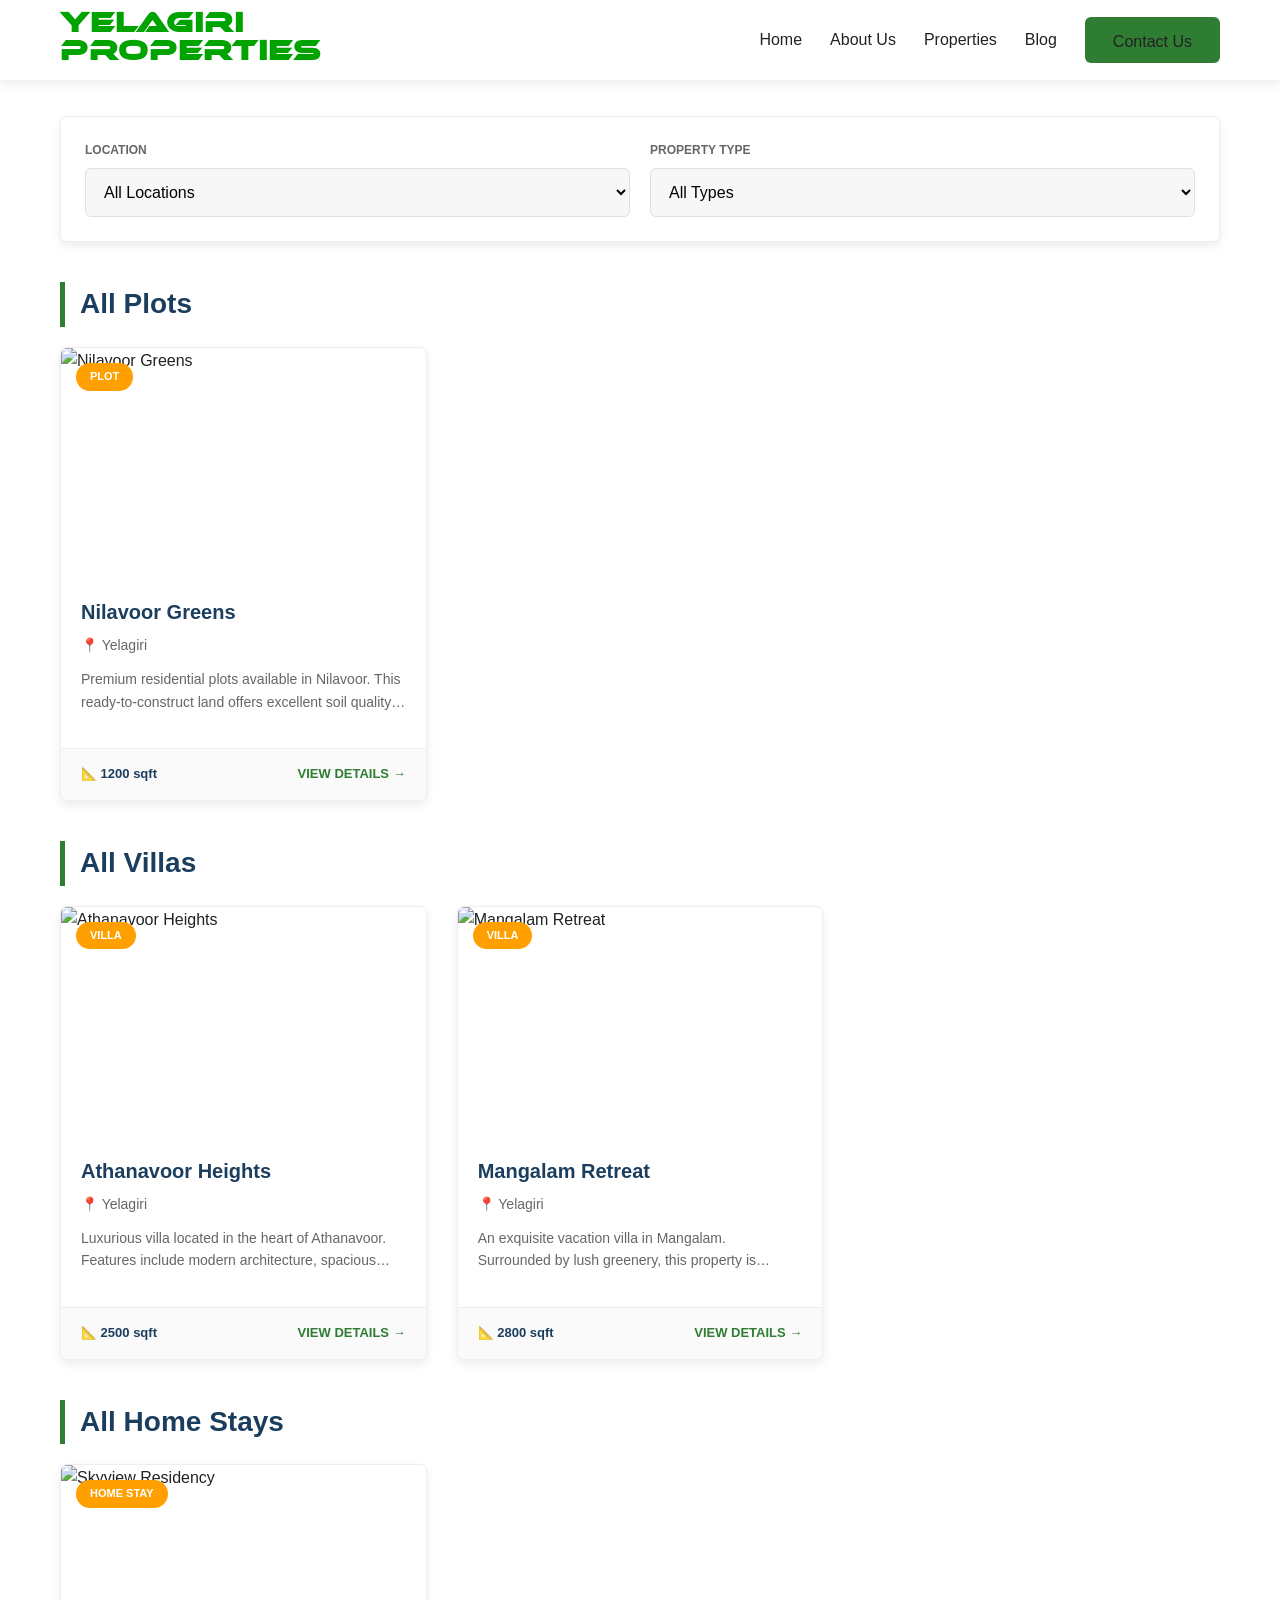
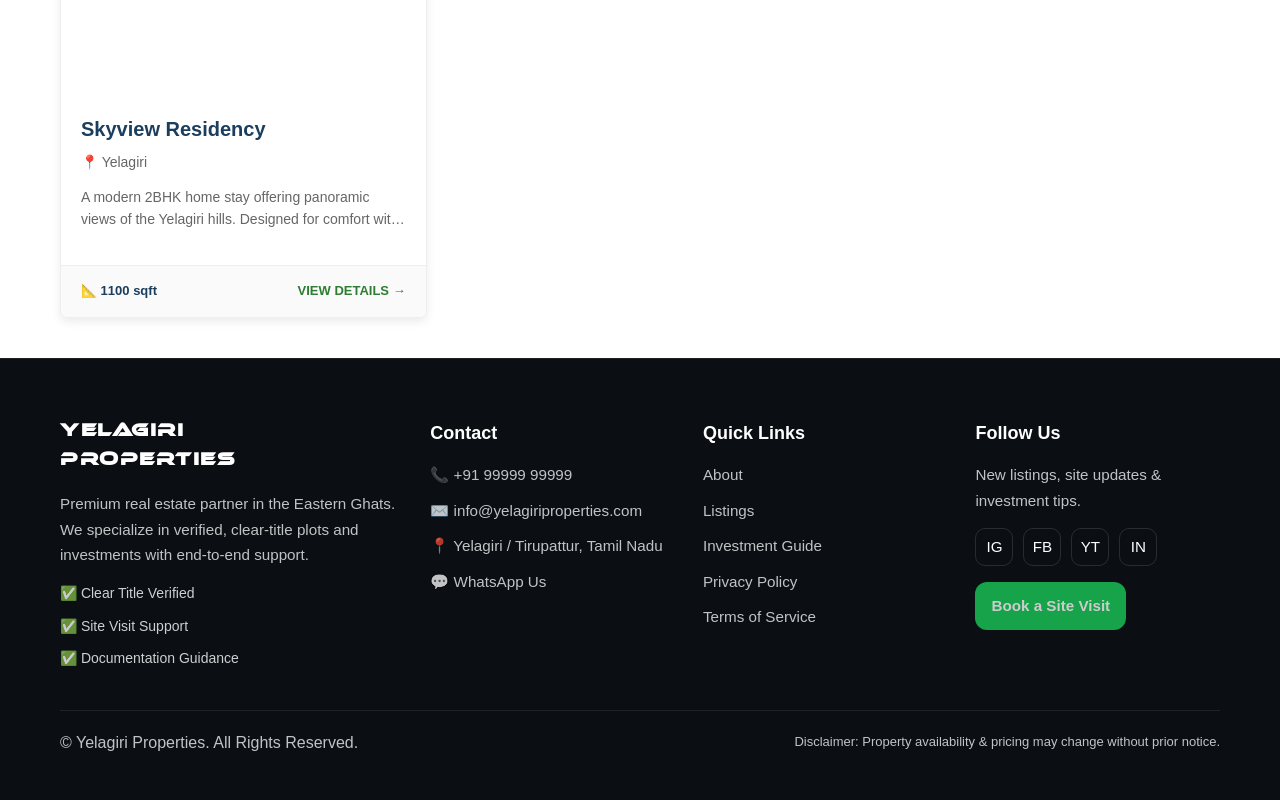
==== commit 5d2354ab: "update frontend and ui" ====
--- a/frontend/properties.html
+++ b/frontend/properties.html
@@ -5,8 +5,6 @@
     <meta charset="UTF-8">
     <meta name="viewport" content="width=device-width, initial-scale=1.0, maximum-scale=1.0, user-scalable=no">
     <title>Properties & Plots| Yelagiri Properties</title>
-    <link rel="stylesheet" href="assets/css/style.css">
-
     <style>
         /* ==================================================
             ROOT VARIABLES & RESET
@@ -20,13 +18,10 @@
             --white: #ffffff;
             --bg-light: #f7f7f7;
             --border-light: #eeeeee;
-
-            --radius-sm: 8px;
-            --radius-lg: 20px;
-
+            --radius-sm: 6px;
+            --radius-lg: 5px;
             --shadow-sm: 0 4px 10px rgba(0, 0, 0, 0.08);
             --shadow-md: 0 10px 30px rgba(0, 0, 0, 0.15);
-
             --transition: all 0.3s cubic-bezier(0.4, 0, 0.2, 1);
             --max-width: 1200px;
         }
@@ -46,29 +41,29 @@
             overflow-x: hidden;
         }
 
-        /* ==================================================
-            LAYOUT COMPONENTS
-        ================================================== */
+        
         .container {
             width: 100%;
             max-width: var(--max-width);
-            margin: 0 auto;
+            margin: 40px auto;
             padding: 0 20px;
         }
-
         .back-btn {
-            background: var(--bg-light);
+            background: var(--white);
             border: 1px solid var(--border-light);
             color: var(--primary);
             font-weight: 600;
             font-size: 14px;
             cursor: pointer;
             transition: var(--transition);
-            padding: 8px 16px;
+            padding: 10px 20px;
             border-radius: 100px;
             display: flex;
             align-items: center;
-            gap: 6px;
+            gap: 8px;
+            margin: 20px 0;
+            box-shadow: var(--shadow-sm);
+            margin-top: 9%;
         }
 
         .back-btn:hover {
@@ -77,7 +72,19 @@
         }
 
         /* ==================================================
-            FILTER SECTION
+            SECTION HEADINGS
+        ================================================== */
+        .section-heading {
+            margin: 40px 0px 20px;
+            font-size: 28px;
+            font-weight: 800;
+            color: var(--primary-dark);
+            border-left: 5px solid var(--primary);
+            padding-left: 15px;
+        }
+
+        /* ==================================================
+            FILTER BAR
         ================================================== */
         .filter-bar {
             background: var(--white);
@@ -90,21 +97,11 @@
             grid-template-columns: repeat(auto-fit, minmax(240px, 1fr));
             gap: 20px;
         }
-
-        .filter-group {
-            display: flex;
-            flex-direction: column;
-            gap: 8px;
-        }
-
-        .filter-label {
-            font-size: 12px;
-            font-weight: 700;
-            color: var(--text-muted);
-            text-transform: uppercase;
-            letter-spacing: 0.5px;
-        }
-
+       
+
+
+        .filter-group { display: flex; flex-direction: column; gap: 8px; }
+        .filter-label { font-size: 12px; font-weight: 700; color: var(--text-muted); text-transform: uppercase; }
         .filter-select {
             width: 100%;
             padding: 14px;
@@ -112,20 +109,7 @@
             border: 1px solid #e0e0e0;
             border-radius: var(--radius-sm);
             outline: none;
-            cursor: pointer;
-            transition: var(--transition);
             font-size: 16px;
-            /* Prevents zoom on mobile */
-            appearance: none;
-            background-image: url("data:image/svg+xml;charset=UTF-8,%3csvg xmlns='http://www.w3.org/2000/svg' viewBox='0 0 24 24' fill='none' stroke='currentColor' stroke-width='2' stroke-linecap='round' stroke-linejoin='round'%3e%3cpolyline points='6 9 12 15 18 9'%3e%3c/polyline%3e%3c/svg%3e");
-            background-repeat: no-repeat;
-            background-position: right 1rem center;
-            background-size: 1em;
-        }
-
-        .filter-select:focus {
-            border-color: var(--primary);
-            background-color: var(--white);
         }
 
         /* ==================================================
@@ -135,7 +119,7 @@
             display: grid;
             grid-template-columns: repeat(auto-fill, minmax(320px, 1fr));
             gap: 30px;
-            margin-bottom: 60px;
+            margin-bottom: 40px;
         }
 
         .property-card {
@@ -151,551 +135,195 @@
             height: 100%;
         }
 
-        .property-card:hover {
-            box-shadow: var(--shadow-md);
-            transform: translateY(-8px);
-        }
-
-        .card-image-wrapper {
-            aspect-ratio: 16 / 10;
-            overflow: hidden;
-            position: relative;
-        }
-
-        .card-image-wrapper img {
-            width: 100%;
-            height: 100%;
-            object-fit: cover;
-            transition: transform 0.6s ease;
-        }
-
-        .property-card:hover .card-image-wrapper img {
-            transform: scale(1.1);
-        }
-
-        .type-tag {
-            position: absolute;
-            top: 15px;
-            left: 15px;
-            background: var(--accent);
-            color: var(--white);
-            padding: 5px 14px;
-            font-size: 11px;
-            font-weight: 700;
-            border-radius: 100px;
-            text-transform: uppercase;
-            letter-spacing: 0.5px;
-            z-index: 2;
-        }
-
-        .price-tag {
-            position: absolute;
-            bottom: 15px;
-            left: 15px;
-            background: var(--primary);
-            color: var(--white);
-            padding: 6px 14px;
-            font-size: 16px;
-            font-weight: 700;
-            border-radius: var(--radius-sm);
-            z-index: 2;
-        }
-
-        .card-body {
-            padding: 20px;
-            flex-grow: 1;
-        }
-
-        .card-title {
-            font-size: 20px;
-            font-weight: 700;
-            color: var(--primary-dark);
-            margin-bottom: 6px;
-        }
-
-        .card-location {
-            color: var(--text-muted);
-            font-size: 14px;
-            margin-bottom: 12px;
-            display: flex;
-            align-items: center;
-            gap: 6px;
-        }
-
-        .card-desc {
-            color: var(--text-muted);
-            font-size: 14px;
-            margin-bottom: 15px;
-            display: -webkit-box;
-
-            -webkit-box-orient: vertical;
-            overflow: hidden;
-            line-height: 1.6;
-        }
-
-        .card-footer {
-            border-top: 1px solid var(--border-light);
-            padding: 15px 20px;
-            display: flex;
-            justify-content: space-between;
-            align-items: center;
-            background: #fafafa;
-        }
-
-        .card-size {
-            font-size: 13px;
-            font-weight: 700;
-            color: var(--primary-dark);
-        }
-
-        .card-link {
-            color: var(--primary);
-            font-weight: 700;
-            font-size: 13px;
-            display: flex;
-            align-items: center;
-            gap: 5px;
-        }
+        .property-card:hover { transform: translateY(-8px); box-shadow: var(--shadow-md); }
+
+        .card-image-wrapper { aspect-ratio: 16 / 10; overflow: hidden; position: relative; }
+        .card-image-wrapper img { width: 100%; height: 100%; object-fit: cover; transition: transform 0.6s ease; }
+        .property-card:hover .card-image-wrapper img { transform: scale(1.1); }
+
+        .type-tag { position: absolute; top: 15px; left: 15px; background: var(--accent); color: var(--white); padding: 5px 14px; font-size: 11px; font-weight: 700; border-radius: 100px; text-transform: uppercase; z-index: 2; }
+        .card-body { padding: 20px; flex-grow: 1; }
+        .card-title { font-size: 20px; font-weight: 700; color: var(--primary-dark); margin-bottom: 6px; }
+        .card-location { color: var(--text-muted); font-size: 14px; margin-bottom: 12px; display: flex; align-items: center; gap: 6px; }
+        .card-desc { color: var(--text-muted); font-size: 14px; margin-bottom: 15px; line-height: 1.6; display: -webkit-box; -webkit-line-clamp: 2; -webkit-box-orient: vertical; overflow: hidden; }
+
+        .card-footer { border-top: 1px solid var(--border-light); padding: 15px 20px; display: flex; justify-content: space-between; align-items: center; background: #fafafa; }
+        .card-size { font-size: 13px; font-weight: 700; color: var(--primary-dark); }
+        .card-link { color: var(--primary); font-weight: 700; font-size: 13px; }
 
         /* ==================================================
-            DETAIL VIEW & GALLERY
+            DETAIL VIEW LAYOUT (UPDATED)
         ================================================== */
-
-        .detail-view {
-            padding: 30px 0 60px;
-            display: grid;
-            grid-template-columns: 1fr 380px;
-            gap: 30px;
-            align-items: start;
-        }
-
-        .image-gallery-container {
+        .detail-header-grid { 
+            display: grid; 
+            grid-template-columns: 1fr 380px; 
+            gap: 30px; 
             margin-bottom: 30px;
         }
 
-        .gallery-main-frame {
-            aspect-ratio: 16 / 9;
-            width: 100%;
-            margin-bottom: 15px;
-            border-radius: var(--radius-lg);
-            overflow: hidden;
-            box-shadow: var(--shadow-sm);
-            background: #e0e0e0;
-        }
-
-        .gallery-main-frame img {
-            width: 100%;
-            height: 100%;
-            object-fit: cover;
-            transition: opacity 0.4s ease;
-        }
-
-        .gallery-thumbs-row {
-            display: flex;
-            gap: 12px;
-            overflow-x: auto;
-            padding: 5px 2px 15px;
-            scrollbar-width: none;
-            /* Hide scrollbar Firefox */
-            -ms-overflow-style: none;
-            /* Hide scrollbar IE */
-        }
-
-        .gallery-thumbs-row::-webkit-scrollbar {
-            display: none;
-            /* Hide scrollbar Chrome/Safari */
-        }
-
-        .gallery-thumb-item {
-            flex: 0 0 120px;
-            aspect-ratio: 3 / 2;
-            border-radius: var(--radius-sm);
-            cursor: pointer;
-            overflow: hidden;
-            border: 3px solid transparent;
-            transition: var(--transition);
-            opacity: 0.6;
-        }
-
-        .gallery-thumb-item.active {
-            border-color: var(--primary);
-            opacity: 1;
-            transform: scale(0.95);
-        }
-
-        .gallery-thumb-item img {
-            width: 100%;
-            height: 100%;
-            object-fit: cover;
-        }
-
-        .content-box {
-            background: var(--white);
-            padding: 30px;
-            border-radius: var(--radius-lg);
-            border: 1px solid var(--border-light);
-            box-shadow: var(--shadow-sm);
-            margin-bottom: 30px;
-        }
-
-        .detail-header {
-            display: flex;
-            justify-content: space-between;
-            align-items: flex-start;
-            margin-bottom: 25px;
-            gap: 20px;
-        }
-
-        .detail-title {
-            font-size: 32px;
-            font-weight: 800;
-            color: var(--primary-dark);
-            line-height: 1.2;
-        }
-
-        /* Facing badge */
-        .facing-chip {
-            display: inline-flex;
-            align-items: center;
-            /* ✅ correct */
-            gap: 6px;
-            padding: 6px 12px;
-            border-radius: 999px;
-            background: #f0fdf4;
-            border: 1px solid #bbf7d0;
-            white-space: nowrap;
-            /* prevents wrapping */
-        }
-
-        .facing-label {
-            font-size: 11px;
-            font-weight: 700;
-            text-transform: uppercase;
-            color: var(--text-muted);
-        }
-
-        .facing-value {
-            font-size: 14px;
-            font-weight: 700;
-            color: #15803d;
-        }
-
-
-        .stats-grid {
-            display: grid;
-            grid-template-columns: repeat(3, 1fr);
-            padding: 20px 0;
-            margin: 20px 0;
-            border-top: 1px solid var(--bg-light);
-            border-bottom: 1px solid var(--bg-light);
-            gap: 20px;
-        }
-
-        .stat-item label {
-            font-size: 11px;
-            text-transform: uppercase;
-            font-weight: 700;
-            color: var(--text-muted);
-            display: block;
-            margin-bottom: 4px;
-        }
-
-        .stat-item p {
-            font-weight: 700;
-            font-size: 18px;
-            color: var(--primary-dark);
-        }
-
-        .amenity-grid {
-            display: grid;
-            grid-template-columns: repeat(auto-fill, minmax(160px, 1fr));
-            gap: 15px;
-            margin-top: 20px;
-        }
-
-        .amenity-item {
-            display: flex;
-            align-items: center;
-            gap: 10px;
-            font-weight: 600;
-            font-size: 14px;
-            background: var(--bg-light);
-            padding: 10px 15px;
-            border-radius: var(--radius-sm);
-        }
-
-        .amenity-bullet {
-            color: var(--primary);
-            font-size: 18px;
-        }
-
-        /* Inquiry Form */
-        .sidebar {
-            position: sticky;
-            top: 100px;
-
-        }
-
-        .form-title {
-            font-size: 22px;
-            font-weight: 700;
-            margin-bottom: 20px;
-            color: var(--primary-dark);
-        }
-
-        .form-group {
-            margin-bottom: 18px;
-        }
-
-        .form-group label {
-            display: block;
-            font-size: 12px;
-            font-weight: 700;
-            color: var(--text-dark);
-            margin-bottom: 8px;
-        }
-
-        .form-input,
-        .form-textarea {
-            width: 100%;
-            padding: 14px;
-            background: var(--bg-light);
-            border: 1px solid #e0e0e0;
-            border-radius: var(--radius-sm);
-            outline: none;
-            transition: var(--transition);
-            font-size: 16px;
-            font-family: inherit;
-        }
-
-        .form-input:focus,
-        .form-textarea:focus {
-            border-color: var(--primary);
-            background-color: var(--white);
-            box-shadow: 0 0 0 4px rgba(46, 125, 50, 0.1);
-        }
-
-        .submit-btn {
-            width: 100%;
-            background: var(--primary);
-            color: var(--white);
-            border: none;
-            padding: 16px;
-            font-weight: 700;
-            font-size: 16px;
-            border-radius: var(--radius-sm);
-            cursor: pointer;
-            transition: var(--transition);
-            margin-top: 10px;
-        }
-
-        .submit-btn:hover {
-            background: var(--primary-dark);
-            transform: translateY(-2px);
-        }
-
-        /* Utilities */
-        .hidden {
-            display: none !important;
-        }
-
-        .fade-in {
-            animation: fadeIn 0.4s ease-out;
-        }
-
-        @keyframes fadeIn {
-            from {
-                opacity: 0;
-                transform: translateY(10px);
-            }
-
-            to {
-                opacity: 1;
-                transform: translateY(0);
-            }
-        }
-
-        /* ==================================================
-            RESPONSIVE BREAKPOINTS
+        .gallery-main-frame { 
+            aspect-ratio: 16 / 9; 
+            width: 100%; 
+            margin-bottom: 15px; 
+            border-radius: var(--radius-lg); 
+            overflow: hidden; 
+            box-shadow: var(--shadow-sm); 
+            background: #eee; 
+        }
+        .gallery-main-frame img { width: 100%; height: 100%; object-fit: cover; transition: opacity 0.3s; }
+        
+        .gallery-thumbs-row { display: flex; gap: 12px; overflow-x: auto; padding-bottom: 10px; }
+        .gallery-thumb-item { flex: 0 0 100px; aspect-ratio: 3/2; border-radius: var(--radius-sm); cursor: pointer; opacity: 0.6; border: 2px solid transparent; overflow: hidden; transition: 0.3s; }
+        .gallery-thumb-item.active { opacity: 1; border-color: var(--primary); }
+        .gallery-thumb-item img { width: 100%; height: 100%; object-fit: cover; }
+
+        .content-box { 
+            background: var(--white); 
+            padding: 30px; 
+            border-radius: var(--radius-lg); 
+            border: 1px solid var(--border-light); 
+            box-shadow: var(--shadow-sm); 
+            margin-bottom: 30px; 
+        }
+
+        .detail-title { font-size: 32px; font-weight: 800; color: var(--primary-dark); margin-bottom: 10px; }
+        
+        .stats-grid { 
+            display: grid; 
+            grid-template-columns: repeat(auto-fit, minmax(150px, 1fr)); 
+            gap: 20px; 
+            margin: 25px 0; 
+            padding: 20px 0; 
+            border-top: 1px solid #eee; 
+            border-bottom: 1px solid #eee; 
+        }
+        .stat-item label { font-size: 11px; text-transform: uppercase; font-weight: 700; color: var(--text-muted); display: block; }
+        .stat-item p { font-weight: 700; font-size: 16px; color: var(--primary-dark); }
+
+        .amenity-grid { display: grid; grid-template-columns: repeat(auto-fill, minmax(180px, 1fr)); gap: 15px; margin-top: 15px; }
+        .amenity-item { display: flex; align-items: center; gap: 8px; font-size: 15px; background: #f0fdf4; padding: 10px 15px; border-radius: 6px; color: #15803d; font-weight: 600; }
+
+        /* Sidebar Form */
+        .sidebar { height: fit-content; }
+        .form-title { font-size: 20px; font-weight: 700; margin-bottom: 20px; }
+        .form-group { margin-bottom: 15px; }
+        .form-group label { display: block; font-size: 12px; font-weight: 700; margin-bottom: 5px; }
+        .form-input, .form-textarea { width: 100%; padding: 12px; border: 1px solid #e0e0e0; border-radius: 5px; font-family: inherit; font-size: 14px; }
+        .submit-btn { width: 100%; background: var(--primary); color: white; padding: 15px; border: none; border-radius: 8px; font-weight: 700; cursor: pointer; transition: 0.3s; }
+        .submit-btn:hover { background: var(--primary-dark); }
+
+        .hidden { display: none !important; }
+        .fade-in { animation: fadeIn 0.4s ease-out; }
+        @keyframes fadeIn { from { opacity: 0; transform: translateY(10px); } to { opacity: 1; transform: translateY(0); } }
+
+        @media (max-width: 1024px) {
+            .detail-header-grid { grid-template-columns: 1fr; }
+        }
+        .properties-margin {
+            margin-top: 10%!important;
+            
+        }
+          /* ==================================================
+            RESPONSIVE MEDIA QUERIES
         ================================================== */
-
-        /* Tablets & Small Laptops */
         @media (max-width: 1024px) {
-            .detail-view {
-                grid-template-columns: 1fr;
-            }
-
-            .sidebar {
-                position: static;
-                margin-top: 0;
-            }
-
-            .gallery-main-frame {
-                height: 400px;
-                aspect-ratio: auto;
-            }
-        }
-
-        /* Mobile Devices */
+            .detail-header-grid { 
+                grid-template-columns: 1fr; 
+                gap: 20px; 
+            }
+        }
+
         @media (max-width: 768px) {
-            .container {
-                padding: 0 16px;
-            }
-
-            .navbar {
-                height: 64px;
-            }
-
-            .logo {
-                font-size: 20px;
-            }
-
-            .filter-bar {
-                margin: 20px 0;
-                padding: 16px;
-                gap: 15px;
-            }
-
+            .properties-margin { 
+                margin-top: 14% !important; 
+            }
             .property-grid {
                 grid-template-columns: 1fr;
-                gap: 24px;
-            }
-
-            .detail-title {
-                font-size: 26px;
-            }
-
-            .detail-price {
-                font-size: 24px;
-            }
-
-            .detail-header {
-                flex-direction: column;
-                gap: 10px;
-            }
-
-            .gallery-main-frame {
-                height: 280px;
-            }
-
-            .content-box {
-                padding: 20px;
-            }
-
-            .amenity-grid {
-                grid-template-columns: 1fr 1fr;
-            }
-
-            .main-content-area {
-                width: 90vw;
-            }
-
-        }
-
-        /* Very Small Screens */
-        @media (max-width: 480px) {
-            .gallery-main-frame {
-                height: 220px;
-                border-radius: var(--radius-sm);
-            }
-
-            .gallery-thumb-item {
-                flex: 0 0 100px;
-
-            }
-
-            .stats-grid {
+                gap: 20px;
+            }
+            .section-heading {
+                font-size: 22px;
+            }
+        }
+
+        @media (max-width: 640px) {
+            .filter-bar {
                 grid-template-columns: 1fr;
-                gap: 15px;
-            }
-
+                padding: 10px;
+            }
+            .content-box { 
+                padding: 20px; 
+            }
+            .detail-title { 
+                font-size: 24px; 
+            }
+            .stats-grid { 
+                grid-template-columns: repeat(2, 1fr); 
+            }
             .amenity-grid {
                 grid-template-columns: 1fr;
             }
-        }
+            .back-btn{
+                margin-top: 14vh;
+            }
+                    .properties-margin {
+            margin-top: 14vh!important;
+            
+        }
+    }
     </style>
-    <style>
-    .footer-logo {
-  font-family: 'Ethnocentric', sans-serif;
-  letter-spacing: 1.5px;
-  font-size: 20px;
-  color: #ffffff;
-  text-transform: uppercase;
-}
-
-.header-logo {
-  font-family: 'Ethnocentric', sans-serif;
-  letter-spacing: 1px;
-  line-height: 1;
-  font-size: 28px;
-  color: #00A300;
-  text-transform: uppercase;
-}
-</style>
 </head>
 
 <body>
-    <header>
-        <div class="container">
-            <nav>
-                <div class="logo">
-        <H5 class="header-logo">Yelagiri <br> Properties</H5>
-      </div>
-
-                <div class="mobile-menu-btn" onclick="toggleMenu()">☰</div>
-
-                <ul class="nav-links" id="nav-links">
-                    <li><a href="index.html">Home</a></li>
-                    <li><a href="about.html">About Us</a></li>
-                    <li><a href="properties.html">Properties</a></li>
-                    <li><a href="blog.html">Blog</a></li>
-                    <li><a href="contact.html" class="btn btn-primary">Contact Us</a></li>
-                </ul>
-            </nav>
-        </div>
-    </header>
-
-
-    <br>
-    <br>
+   <!-- LOAD HEADER -->
+<div id="header"></div>
+
     <main class="container">
-        <!-- LISTING PAGE -->
-        <br>
-        <br>
+        <!-- BACK BUTTON (Shared) -->
         <div id="navBack" class="hidden">
             <button onclick="showListing()" class="back-btn">
-                <svg width="16" height="16" viewBox="0 0 24 24" fill="none" stroke="currentColor" stroke-width="2"
-                    stroke-linecap="round" stroke-linejoin="round">
-                    <line x1="19" y1="12" x2="5" y2="12" />
-                    <polyline points="12 19 5 12 12 5" />
-                </svg>
-                Back
+                <svg width="16" height="16" viewBox="0 0 24 24" fill="none" stroke="currentColor" stroke-width="2"><line x1="19" y1="12" x2="5" y2="12"/><polyline points="12 19 5 12 12 5"/></svg>
+                Back to Listings
             </button>
         </div>
-        <div id="listingPage" class="fade-in">
+
+        <!-- LISTING PAGE -->
+        <div id="listingPage" class="fade-in properties-margin">
             <div class="filter-bar">
                 <div class="filter-group">
                     <label class="filter-label">Location</label>
                     <select id="locationFilter" onchange="applyFilters()" class="filter-select">
                         <option value="all">All Locations</option>
-                        <option value="Miami">Miami</option>
-                        <option value="New York">New York</option>
-                        <option value="Austin">Austin</option>
+                        <option value="Yelagiri">Yelagiri</option>
                     </select>
                 </div>
                 <div class="filter-group">
                     <label class="filter-label">Property Type</label>
                     <select id="typeFilter" onchange="applyFilters()" class="filter-select">
                         <option value="all">All Types</option>
-                        <option value="Villa">Villa</option>
-                        <option value="Apartment">Apartment</option>
                         <option value="Plot">Plot</option>
+                        <option value="Villa">Villas</option>
+                        <option value="Home Stay">Home Stay</option>
                     </select>
                 </div>
             </div>
 
-            <div id="propertyGrid" class="property-grid">
-                <!-- Injected via JS -->
+            <!-- Plots Section -->
+            <div id="plotSection">
+                <h2 class="section-heading">All Plots</h2>
+                <div id="plotGrid" class="property-grid"></div>
+            </div>
+
+            <!-- Villas Section -->
+            <div id="villaSection">
+                <h2 class="section-heading">All Villas</h2>
+                <div id="villaGrid" class="property-grid"></div>
+            </div>
+
+            <!-- Home Stays Section -->
+            <div id="homestaySection">
+                <h2 class="section-heading">All Home Stays</h2>
+                <div id="homestayGrid" class="property-grid"></div>
             </div>
         </div>
 
@@ -712,78 +340,60 @@
             "properties": [
                 {
                     "id": 1,
-                    "name": "Athanavoor",
+                    "name": "Athanavoor Heights",
                     "type": "Villa",
                     "location": "Yelagiri",
                     "facing": "North",
                     "size": "2500 sqft",
-
-                    "description": "A beautiful luxury villa overlooking the Atlantic Ocean. This property features premium finishes, an open-concept living area, and stunning sunset views from the private balcony.",
-
+                    "description": "Luxurious villa located in the heart of Athanavoor. Features include modern architecture, spacious interiors, and a private garden area perfect for family retreats. This property has been designed by award winning architects to maximize natural light and airflow.",
                     "images": [
-                        "https://images.unsplash.com/photo-1613490493576-7fde63acd811?auto=format&fit=crop&w=1200&q=80",
-                        "https://images.unsplash.com/photo-1613977257363-707ba9348227?auto=format&fit=crop&w=800&q=80",
-                        "https://images.unsplash.com/photo-1512917774080-9991f1c4c750?auto=format&fit=crop&w=800&q=80",
-                        "https://images.unsplash.com/photo-1600585154340-be6161a56a0c?auto=format&fit=crop&w=800&q=80"
+                        "https://images.unsplash.com/photo-1613490493576-7fde63acd811?auto=format&fit=crop&w=800",
+                        "https://images.unsplash.com/photo-1613977257363-707ba9348227?auto=format&fit=crop&w=800",
+                        "https://images.unsplash.com/photo-1512917774080-9991f1c4c750?auto=format&fit=crop&w=800"
                     ],
-
-                    "amenities": [
-                        "Pool",
-                        "Gym",
-                        "Beach Access",
-                        "Private Parking",
-                        "Smart Home"
-                    ]
+                    "amenities": ["Gated Community", "Security", "Clubhouse", "Park", "Water Storage", "Swimming Pool", "Jogging Track"]
                 },
                 {
                     "id": 2,
-                    "name": "Nilavoor",
-                    "type": "plot",
-                    "location": "yelagiri",
-                    "facing": "North",
-                    "size": "2500 sqft",
-
-                    "description": "A beautiful luxury villa overlooking the Atlantic Ocean. This property features premium finishes, an open-concept living area, and stunning sunset views from the private balcony.",
-
+                    "name": "Nilavoor Greens",
+                    "type": "Plot",
+                    "location": "Yelagiri",
+                    "facing": "East",
+                    "size": "1200 sqft",
+                    "description": "Premium residential plots available in Nilavoor. This ready-to-construct land offers excellent soil quality and clear titles, situated near the scenic lake. Ideal for those looking to build their custom dream home in a peaceful neighborhood.",
                     "images": [
-  "https://encrypted-tbn0.gstatic.com/images?q=tbn:ANd9GcQMj-4pQxq1t5v2KErJ9kT-z7eXW7Nisrpfrw&s",
-  "https://encrypted-tbn0.gstatic.com/images?q=tbn:ANd9GcRqUysDsdYNhogo86h2fw9bkmaBvrnOnzWTuQ&s",
-  "https://encrypted-tbn0.gstatic.com/images?q=tbn:ANd9GcRp6YqivLyHPWenv_6vPWynjphEG1RQ37S58w&s"
-]
-,
-
-                    "amenities": [
-                        "Pool",
-                        "Gym",
-                        "Beach Access",
-                        "Private Parking",
-                        "Smart Home"
-                    ]
+                        "https://images.unsplash.com/photo-1500382017468-9049fed747ef?auto=format&fit=crop&w=800",
+                        "https://images.unsplash.com/photo-1592595825315-724f113f3640?auto=format&fit=crop&w=800"
+                    ],
+                    "amenities": ["Clear Title", "Fenced", "Blacktop Road", "Street Lights", "Drainage System"]
                 },
                 {
-                    "id": 1,
-                    "name": "Mangalam",
+                    "id": 3,
+                    "name": "Skyview Residency",
+                    "type": "Home Stay",
+                    "location": "Yelagiri",
+                    "facing": "West",
+                    "size": "1100 sqft",
+                    "description": "A modern 2BHK home stay offering panoramic views of the Yelagiri hills. Designed for comfort with high-quality flooring and ventilated rooms. The complex includes modern safety features and luxury finishes throughout.",
+                    "images": [
+                        "https://images.unsplash.com/photo-1545324418-cc1a3fa10c00?auto=format&fit=crop&w=800",
+                        "https://images.unsplash.com/photo-1502672260266-1c1ef2d93688?auto=format&fit=crop&w=800"
+                    ],
+                    "amenities": ["Lift", "CCTV", "Power Backup", "Gym", "Covered Parking", "Intercom Facility"]
+                },
+                {
+                    "id": 4,
+                    "name": "Mangalam Retreat",
                     "type": "Villa",
-                    "location": "yelagiri",
+                    "location": "Yelagiri",
                     "facing": "North",
-                    "size": "2500 sqft",
-
-                    "description": "A beautiful luxury villa overlooking the Atlantic Ocean. This property features premium finishes, an open-concept living area, and stunning sunset views from the private balcony.",
-
+                    "size": "2800 sqft",
+                    "description": "An exquisite vacation villa in Mangalam. Surrounded by lush greenery, this property is perfect for those seeking peace and luxury away from the city. Features high ceilings and a custom wood-finished interior.",
                     "images": [
-                        "https://images.unsplash.com/photo-1613490493576-7fde63acd811?auto=format&fit=crop&w=1200&q=80",
-                        "https://images.unsplash.com/photo-1613977257363-707ba9348227?auto=format&fit=crop&w=800&q=80",
-                        "https://images.unsplash.com/photo-1512917774080-9991f1c4c750?auto=format&fit=crop&w=800&q=80",
-                        "https://images.unsplash.com/photo-1600585154340-be6161a56a0c?auto=format&fit=crop&w=800&q=80"
+                        "https://images.unsplash.com/photo-1600585154340-be6161a56a0c?auto=format&fit=crop&w=800",
+                        "https://images.unsplash.com/photo-1600566752355-35792bedcfea?auto=format&fit=crop&w=800"
                     ],
-
-                    "amenities": [
-                        "Pool",
-                        "Gym",
-                        "Beach Access",
-                        "Private Parking",
-                        "Smart Home"
-                    ]
+                    "amenities": ["Private Pool", "Landscaped Garden", "Servant Room", "Solar Power", "Rain Water Harvesting"]
                 }
             ]
         };
@@ -796,22 +406,6 @@
             applyFilters();
         }
 
-        function changeMainImage(thumbElement, imageUrl) {
-            const mainImg = document.getElementById('mainDisplayImg');
-            if (!mainImg) return;
-
-            mainImg.style.opacity = '0.4';
-
-            setTimeout(() => {
-                mainImg.src = imageUrl;
-                mainImg.style.opacity = '1';
-            }, 150);
-
-            const thumbnails = document.querySelectorAll('.gallery-thumb-item');
-            thumbnails.forEach(thumb => thumb.classList.remove('active'));
-            thumbElement.classList.add('active');
-        }
-
         function showDetail(id) {
             const p = data.properties.find(prop => prop.id === id);
             if (!p) return;
@@ -823,162 +417,150 @@
 
             const detailContent = document.getElementById('detailContent');
             detailContent.innerHTML = `
-                <div class="detail-view">
-                    <div class="main-content-area">
-                        <div class="image-gallery-container">
-                            <div class="gallery-main-frame">
-                                <img id="mainDisplayImg" src="${p.images[0]}" alt="Property Main">
-                            </div>
-                            <div class="gallery-thumbs-row">
-                                ${p.images.map((img, index) => `
-                                    <div class="gallery-thumb-item ${index === 0 ? 'active' : ''}" 
-                                         onclick="changeMainImage(this, '${img}')">
-                                        <img src="${img}" alt="Detail Thumbnail">
-                                    </div>
-                                `).join('')}
-                            </div>
-                        </div>
-                        
-                        <div class="content-box">
-                            <div class="detail-header">
-                                <div>
-                                     <h1 class="detail-title">${p.name}</h1>
-
- 
-                                    <p class="card-location">
-                                        <svg width="14" height="14" viewBox="0 0 24 24" fill="none" stroke="currentColor" stroke-width="2"><path d="M21 10c0 7-9 13-9 13s-9-6-9-13a9 9 0 0 1 18 0z"/><circle cx="12" cy="10" r="3"/></svg>
-                                        ${p.location} • ${p.type}
-                                    </p>
-                                   
+                <div class="detail-header-grid">
+                    <div class="gallery-column">
+                        <div class="gallery-main-frame">
+                            <img id="mainDisplayImg" src="${p.images[0]}" alt="${p.name}">
+                        </div>
+                        <div class="gallery-thumbs-row">
+                            ${p.images.map((img, idx) => `
+                                <div class="gallery-thumb-item ${idx === 0 ? 'active' : ''}" onclick="updateGallery(this, '${img}')">
+                                    <img src="${img}" alt="Thumbnail">
                                 </div>
-                                
-                            </div>
-
-                            <div class="stats-grid">
-                                <div class="stat-item">
-                                    <label>Size</label>
-                                    <p>${p.size}</p>
-                                </div>
-                   
-                                <div class="stat-item">
-                                    <label>Status</label>
-                                    <p style="color: var(--primary)">Available</p>
-                                </div>
-                                             <div class="facing-stat">
-                                 ${p.facing ? `
-    <span class="facing-chip">
-      <span class="facing-label">Facing</span>
-      <span class="facing-value">🧭 ${p.facing}</span>
-    </span>
-  ` : ''}
-</div>
-                            </div>
-
-                            <h2 style="margin-bottom:12px; color: var(--primary-dark); font-size: 1.25rem;">About this ${p.type.toLowerCase()}</h2>
-                            <p style="color: var(--text-muted); margin-bottom: 32px; line-height: 1.8;">${p.description}</p>
-
-                            <h2 style="margin-bottom:15px; color: var(--primary-dark); font-size: 1.25rem;">Features & Amenities</h2>
-                            <div class="amenity-grid">
-                                ${p.amenities.map(a => `
-                                    <div class="amenity-item">
-                                        <span class="amenity-bullet">✓</span> ${a}
-                                    </div>
-                                `).join('')}
-                            </div>
+                            `).join('')}
                         </div>
                     </div>
 
                     <div class="sidebar">
-                        <div class="content-box" style="border-top: 5px solid var(--primary);">
+                        <div class="content-box" style="border-top: 4px solid var(--primary); margin-bottom: 0;">
                             <h3 class="form-title">Enquire Now</h3>
-                            <form onsubmit="event.preventDefault(); document.getElementById('successMsg').classList.remove('hidden'); this.style.opacity='0.5'; this.style.pointerEvents='none';">
+                            <form onsubmit="event.preventDefault(); document.getElementById('successMsg').classList.remove('hidden'); this.style.opacity='0.5';">
                                 <div class="form-group">
-                                    <label>Full Name</label>
-                                    <input type="text" placeholder="Your Name" required class="form-input">
+                                    <label>Name</label>
+                                    <input type="text" placeholder="Full Name" required class="form-input">
                                 </div>
                                 <div class="form-group">
-                                    <label>Email Address</label>
-                                    <input type="email" placeholder="email@example.com" required class="form-input">
+                                    <label>Phone</label>
+                                    <input type="tel" placeholder="Mobile Number" required class="form-input">
                                 </div>
                                 <div class="form-group">
-                                    <label>Your Message</label>
-                                    <textarea rows="4" class="form-textarea" placeholder="I am interested in this ${p.type.toLowerCase()}..."></textarea>
+                                    <label>Message</label>
+                                    <textarea rows="3" class="form-textarea" placeholder="I'm interested in ${p.name}..."></textarea>
                                 </div>
-                                <button type="submit" class="submit-btn">Send Inquiry</button>
-                                <div id="successMsg" class="hidden" style="background: #e8f5e9; color: #2e7d32; padding: 15px; border-radius: 8px; margin-top: 15px; text-align: center; font-weight: 600;">
-                                    ✓ Inquiry Sent Successfully!
+                                <button type="submit" class="submit-btn">Send Interest</button>
+                                <div id="successMsg" class="hidden" style="margin-top:15px; color: var(--primary); font-weight:700; text-align:center;">
+                                    ✓ Inquiry sent successfully!
                                 </div>
                             </form>
                         </div>
                     </div>
                 </div>
+
+                <div class="content-box">
+                    <h1 class="detail-title">${p.name}</h1>
+                    <p class="card-location" style="font-size: 16px;">📍 ${p.location} • <span style="color: var(--primary); font-weight: 700;">${p.type}</span></p>
+
+                    <div class="stats-grid">
+                        <div class="stat-item">
+                            <label>Total Area</label>
+                            <p>${p.size}</p>
+                        </div>
+                        <div class="stat-item">
+                            <label>Facing Direction</label>
+                            <p>🧭 ${p.facing}</p>
+                        </div>
+                        <div class="stat-item">
+                            <label>Availability</label>
+                            <p style="color: var(--primary)">Available Now</p>
+                        </div>
+                        <div class="stat-item">
+                            <label>Location</label>
+                            <p>${p.location}</p>
+                        </div>
+                    </div>
+
+                    <div style="margin-bottom: 35px;">
+                        <h3 style="margin-bottom:12px; color: var(--primary-dark);">About this Property</h3>
+                        <p style="color: var(--text-muted); line-height:1.9; font-size: 16px;">${p.description}</p>
+                    </div>
+
+                    <h3 style="margin-bottom:20px; color: var(--primary-dark); border-top: 1px solid #eee; padding-top: 30px;">Key Amenities</h3>
+                    <div class="amenity-grid">
+                        ${p.amenities.map(a => `
+                            <div class="amenity-item"><span>✓</span> ${a}</div>
+                        `).join('')}
+                    </div>
+                </div>
             `;
         }
 
-        function applyFilters() {
-            const locVal = document.getElementById('locationFilter').value;
-            const typeVal = document.getElementById('typeFilter').value;
-
-            const filtered = data.properties.filter(p => {
-                const locMatch = locVal === 'all' || p.location === locVal;
-                const typeMatch = typeVal === 'all' || p.type === typeVal;
-                return locMatch && typeMatch;
-            });
-
-            const grid = document.getElementById('propertyGrid');
-            if (filtered.length === 0) {
-                grid.innerHTML = `
-                    <div style="grid-column: 1/-1; padding: 80px 20px; text-align: center; color: var(--text-muted);">
-                        <svg width="48" height="48" viewBox="0 0 24 24" fill="none" stroke="currentColor" stroke-width="1" style="margin-bottom: 15px; opacity: 0.5;"><circle cx="11" cy="11" r="8"/><line x1="21" y1="21" x2="16.65" y2="16.65"/></svg>
-                        <p style="font-size: 1.1rem; font-weight: 500;">No properties match your selection.</p>
-                        <button onclick="document.getElementById('locationFilter').value='all'; document.getElementById('typeFilter').value='all'; applyFilters();" 
-                                style="margin-top: 15px; background: none; border: 1px solid var(--primary); color: var(--primary); padding: 8px 20px; border-radius: 100px; cursor: pointer;">
-                            Clear all filters
-                        </button>
-                    </div>`;
-                return;
-            }
-
-            grid.innerHTML = filtered.map(p => `
+        function updateGallery(el, src) {
+            document.getElementById('mainDisplayImg').src = src;
+            document.querySelectorAll('.gallery-thumb-item').forEach(t => t.classList.remove('active'));
+            el.classList.add('active');
+        }
+
+        function generateCard(p) {
+            return `
                 <div class="property-card fade-in" onclick="showDetail(${p.id})">
                     <div class="card-image-wrapper">
                         <img src="${p.images[0]}" alt="${p.name}" loading="lazy">
                         <div class="type-tag">${p.type}</div>
-                        
                     </div>
                     <div class="card-body">
                         <h3 class="card-title">${p.name}</h3>
-                        <p class="card-location">
-                            <svg width="12" height="12" viewBox="0 0 24 24" fill="none" stroke="currentColor" stroke-width="2.5"><path d="M21 10c0 7-9 13-9 13s-9-6-9-13a9 9 0 0 1 18 0z"/><circle cx="12" cy="10" r="3"/></svg>
-                            ${p.location}
-                        </p>
+                        <p class="card-location">📍 ${p.location}</p>
                         <p class="card-desc">${p.description}</p>
                     </div>
                     <div class="card-footer">
                         <span class="card-size">📐 ${p.size}</span>
-                        <span class="card-link">
-                            VIEW DETAILS 
-                            <svg width="14" height="14" viewBox="0 0 24 24" fill="none" stroke="currentColor" stroke-width="3" stroke-linecap="round" stroke-linejoin="round"><path d="m9 18 6-6-6-6"/></svg>
-                        </span>
-                    </div>
-                </div>
-            `).join('');
+                        <span class="card-link">VIEW DETAILS →</span>
+                    </div>
+                </div>`;
+        }
+
+        function applyFilters() {
+            const loc = document.getElementById('locationFilter').value;
+            const typeFilter = document.getElementById('typeFilter').value;
+
+            const plotGrid = document.getElementById('plotGrid');
+            const homestayGrid = document.getElementById('homestayGrid');
+            const villaGrid = document.getElementById('villaGrid');
+
+            plotGrid.innerHTML = homestayGrid.innerHTML = villaGrid.innerHTML = "";
+
+            let plots = 0, homestays = 0, villas = 0;
+
+            data.properties.forEach(p => {
+                const locMatch = loc === 'all' || p.location === loc;
+                const typeMatch = typeFilter === 'all' || p.type === typeFilter;
+
+                if (locMatch && typeMatch) {
+                    if (p.type === "Plot") { plots++; plotGrid.innerHTML += generateCard(p); }
+                    if (p.type === "Home Stay") { homestays++; homestayGrid.innerHTML += generateCard(p); }
+                    if (p.type === "Villa") { villas++; villaGrid.innerHTML += generateCard(p); }
+                }
+            });
+
+            // Toggle Section Visibilities
+            document.getElementById('plotSection').style.display = plots > 0 ? "block" : "none";
+            document.getElementById('homestaySection').style.display = homestays > 0 ? "block" : "none";
+            document.getElementById('villaSection').style.display = villas > 0 ? "block" : "none";
         }
 
         window.onload = applyFilters;
     </script>
-    <!-- FOOTER LOAD -->
-    <div id="site-footer"></div>
+    <!-- LOAD FOOTER -->
+    <div id="footer"></div>
 
     <script>
-        fetch('./partials/header.html')
-            .then(res => res.text())
-            .then(html => document.getElementById('site-header').innerHTML = html);
-
-        fetch('./partials/footer.html')
-            .then(res => res.text())
-            .then(html => document.getElementById('site-footer').innerHTML = html);
+    fetch('./partials/header.html')
+        .then(res => res.text())
+        .then(html => document.getElementById('header').innerHTML = html);
+
+    fetch('./partials/footer.html')
+        .then(res => res.text())
+        .then(html => document.getElementById('footer').innerHTML = html);
     </script>
 </body>
-
 </html>
